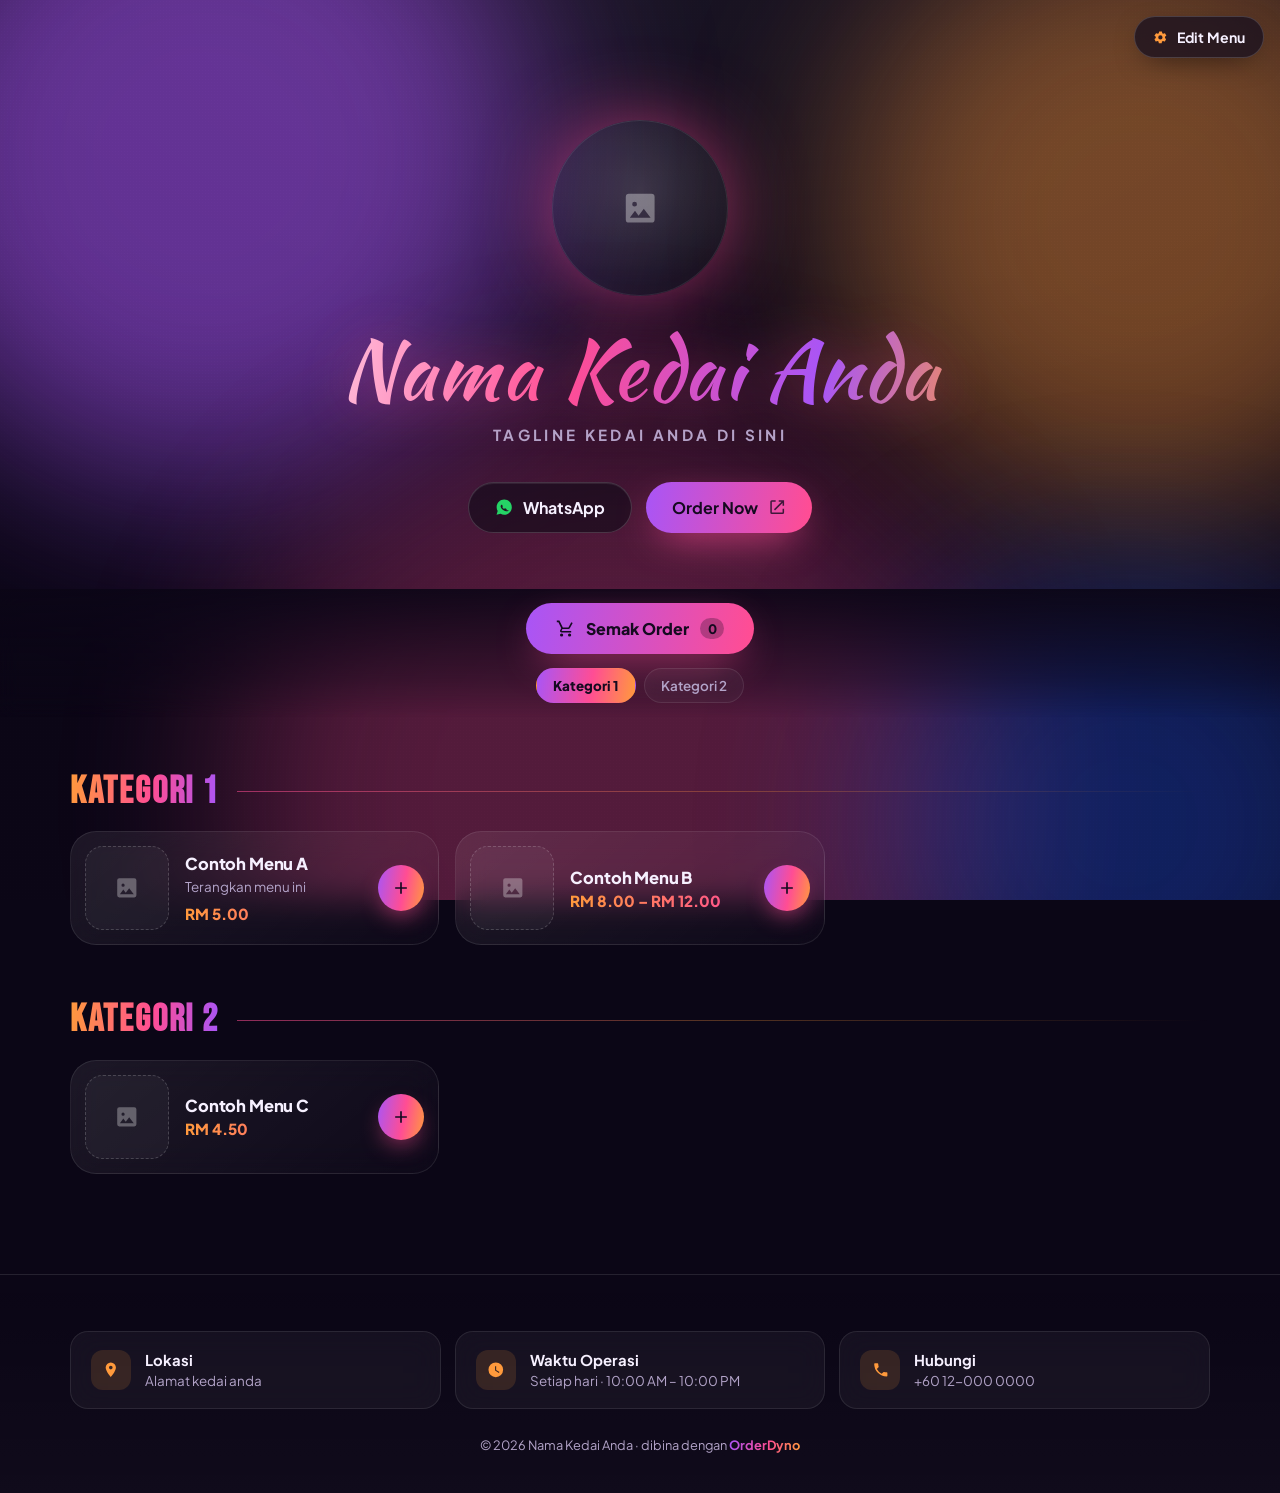
==== index.html @ fece1fc2 "Halaman jualan pada domain akar, dengan butang Cuba Demo Bila satu pemasangan menjual laman kepada r" ====
<!DOCTYPE html>
<html lang="ms">
<head>
<meta charset="utf-8">
<meta name="viewport" content="width=device-width, initial-scale=1, viewport-fit=cover">
<title>Menu Online — OrderDyno</title>
<meta name="description" content="Template menu online dengan cart dan checkout terus ke WhatsApp. Isi menu anda sendiri tanpa coding.">
<meta name="theme-color" content="#0b0616">
<meta property="og:title" content="Menu Online">
<meta property="og:description" content="Pilih menu, masuk cart, hantar order terus ke WhatsApp.">
<meta property="og:type" content="website">
<link rel="icon" href="data:image/svg+xml,<svg xmlns='http://www.w3.org/2000/svg' viewBox='0 0 100 100'><text y='.9em' font-size='90'>🛒</text></svg>">
<link rel="preconnect" href="https://fonts.googleapis.com">
<link rel="preconnect" href="https://fonts.gstatic.com" crossorigin>
<link href="https://fonts.googleapis.com/css2?family=Bebas+Neue&family=Kaushan+Script&family=Plus+Jakarta+Sans:wght@400;500;600;700;800&display=swap" rel="stylesheet">
<link rel="stylesheet" href="assets/css/style.css">

<script>
/* ==========================================================================
   HALAMAN JUALAN PADA DOMAIN UTAMA (pilihan)
   --------------------------------------------------------------------------
   Untuk pemasangan yang menjual laman kepada ramai pelanggan: domain akar
   memaparkan halaman jualan (jual.html), manakala setiap subdomain kekal
   sebagai kedai biasa.

       orderdyno.my            -> jual.html      (halaman jualan)
       demo.orderdyno.my       -> kedai demo
       kedaiali.orderdyno.my   -> kedai pelanggan

   Untuk mematikannya, tukar `aktif` kepada false. Untuk pemasangan satu
   kedai, biarkan false — halaman jualan tidak akan mengganggu apa-apa.

   Diletakkan dalam <head> dengan sengaja: ia berjalan sebelum apa-apa
   dipaparkan, jadi tiada kelipan storefront sebelum halaman jualan muncul.
   ========================================================================== */
(function () {
  var JUALAN = {
    aktif:  true,
    domain: 'orderdyno.my',   // domain akar anda, tanpa 'www'
    fail:   'jual.html',
  };

  if (!JUALAN.aktif || !JUALAN.domain) return;

  var host = location.hostname.toLowerCase().replace(/^www\./, '');
  if (host !== JUALAN.domain) return;          // subdomain -> kedai biasa

  // #edit atau ?kedai= membenarkan pemilik membuka storefront domain utama
  if (location.hash.indexOf('edit') !== -1 || location.search.indexOf('kedai') !== -1) return;

  location.replace(JUALAN.fail);
})();
</script>
</head>
<body>

<!-- ===================== LATAR BELAKANG BERANIMASI ====================== -->
<div class="aurora" aria-hidden="true">
  <span class="aurora__blob aurora__blob--1"></span>
  <span class="aurora__blob aurora__blob--2"></span>
  <span class="aurora__blob aurora__blob--3"></span>
  <span class="aurora__blob aurora__blob--4"></span>
  <span class="aurora__bintik"></span>
</div>

<!-- ============================ BUTANG EDIT ============================= -->
<button class="btn-edit" id="btnEdit" type="button" title="Isi menu & tetapan kedai anda">
  <svg viewBox="0 0 24 24" aria-hidden="true"><path d="M12 15.5A3.5 3.5 0 1 1 15.5 12 3.5 3.5 0 0 1 12 15.5m7.43-2.53a7.9 7.9 0 0 0 0-1.94l2.03-1.58a.5.5 0 0 0 .12-.64l-1.92-3.32a.5.5 0 0 0-.6-.22l-2.39.96a7.6 7.6 0 0 0-1.68-.97l-.36-2.54a.5.5 0 0 0-.5-.42h-3.84a.5.5 0 0 0-.49.42l-.36 2.54c-.6.25-1.16.58-1.68.97l-2.39-.96a.5.5 0 0 0-.6.22L2.42 8.81a.5.5 0 0 0 .11.64l2.03 1.58a7.9 7.9 0 0 0 0 1.94l-2.03 1.58a.5.5 0 0 0-.11.64l1.92 3.32c.12.22.38.3.6.22l2.39-.96c.52.39 1.08.72 1.68.97l.36 2.54c.04.24.25.42.5.42h3.84c.25 0 .46-.18.5-.42l.36-2.54c.6-.25 1.16-.58 1.68-.97l2.39.96c.22.08.48 0 .6-.22l1.92-3.32a.5.5 0 0 0-.12-.64z"/></svg>
  <span>Edit Menu</span>
</button>

<!-- ================================ HERO ================================ -->
<header class="hero">
  <div class="hero__isi">
    <div class="hero__logo kosong" id="logo">
      <svg viewBox="0 0 24 24" aria-hidden="true"><path d="M21 19V5a2 2 0 0 0-2-2H5a2 2 0 0 0-2 2v14a2 2 0 0 0 2 2h14a2 2 0 0 0 2-2M8.5 11a1.5 1.5 0 1 1 1.5-1.5A1.5 1.5 0 0 1 8.5 11m10 7h-13l3.25-4.33 2.25 3 3.25-4.34z"/></svg>
    </div>

    <h1 class="hero__nama" id="namaKedai">Nama Kedai Anda</h1>
    <p class="hero__tagline" id="tagline">Tagline kedai anda di sini</p>

    <div class="hero__butang">
      <a class="btn btn--wa" id="btnWa" href="#" target="_blank" rel="noopener">
        <svg viewBox="0 0 24 24" aria-hidden="true"><path d="M12.04 2C6.58 2 2.13 6.45 2.13 11.91a9.8 9.8 0 0 0 1.36 4.98L2 22l5.25-1.38a9.9 9.9 0 0 0 4.79 1.22h.01c5.46 0 9.91-4.45 9.91-9.91S17.5 2 12.04 2m5.8 14.02c-.24.68-1.42 1.31-1.96 1.36-.54.05-1.05.24-3.53-.73s-4.05-3.5-4.18-3.66c-.12-.17-.83-1.11-.83-2.12 0-1 .53-1.5.72-1.7.19-.22.41-.27.55-.27h.4c.12 0 .3-.05.46.36l.63 1.53c.05.1.09.22.02.36l-.27.4-.19.22c-.09.09-.18.19-.08.36.1.17.44.73.95 1.18.65.58 1.19.76 1.36.85.17.08.27.07.37-.05l.53-.61c.14-.17.25-.13.42-.07l1.2.57c.4.2.66.29.76.46.09.17.09.97-.15 1.65z"/></svg>
        <span>WhatsApp</span>
      </a>
      <a class="btn btn--utama" id="btnOrderNow" href="#menu">
        <span id="labelOrderNow">Order Now</span>
        <svg class="btn__luar" viewBox="0 0 24 24" aria-hidden="true"><path d="M14 3v2h3.59l-9.83 9.83 1.41 1.41L19 6.41V10h2V3zM19 19H5V5h5V3H5a2 2 0 0 0-2 2v14a2 2 0 0 0 2 2h14a2 2 0 0 0 2-2v-5h-2z"/></svg>
      </a>
    </div>
  </div>
</header>

<!-- =========================== BAR SEMAK ORDER ========================== -->
<div class="bar" id="bar">
  <button class="btn-semak" id="btnSemak" type="button">
    <svg viewBox="0 0 24 24" aria-hidden="true"><path d="M7 18a2 2 0 1 0 2 2 2 2 0 0 0-2-2m10 0a2 2 0 1 0 2 2 2 2 0 0 0-2-2M7.16 14.26l.03-.12.9-1.64h7.45a2 2 0 0 0 1.75-1.03l3.58-6.49-1.75-.96-3.58 6.48H8.53L4.27 2H1v2h2l3.6 7.59-1.35 2.44A1.99 1.99 0 0 0 7 17h12v-2H7.42a.25.25 0 0 1-.26-.25z"/></svg>
    <span>Semak Order</span>
    <span class="kira" id="kiraCart">0</span>
  </button>
  <nav class="chips" id="chips" aria-label="Kategori menu"></nav>
</div>

<!-- ================================ MENU ================================ -->
<main class="bekas" id="menu"></main>

<!-- =============================== FOOTER =============================== -->
<footer class="footer">
  <div class="bekas">
    <div class="info">
      <a class="info__kad" id="kadLokasi" href="#" target="_blank" rel="noopener">
        <span class="info__ikon"><svg viewBox="0 0 24 24" aria-hidden="true"><path d="M12 2a7 7 0 0 0-7 7c0 5.25 7 13 7 13s7-7.75 7-13a7 7 0 0 0-7-7m0 9.5A2.5 2.5 0 1 1 14.5 9 2.5 2.5 0 0 1 12 11.5"/></svg></span>
        <span class="info__teks"><b>Lokasi</b><span id="alamat">Alamat kedai anda</span></span>
      </a>
      <div class="info__kad">
        <span class="info__ikon"><svg viewBox="0 0 24 24" aria-hidden="true"><path d="M12 2a10 10 0 1 0 10 10A10 10 0 0 0 12 2m4.24 14.24L11 13V7h1.5v5.25l4.5 2.67z"/></svg></span>
        <span class="info__teks"><b>Waktu Operasi</b><span id="waktu">Setiap hari · 10:00 AM – 10:00 PM</span></span>
      </div>
      <a class="info__kad" id="kadTelefon" href="#">
        <span class="info__ikon"><svg viewBox="0 0 24 24" aria-hidden="true"><path d="M6.62 10.79a15.1 15.1 0 0 0 6.59 6.59l2.2-2.2a1 1 0 0 1 1.02-.24 11.4 11.4 0 0 0 3.57.57 1 1 0 0 1 1 1V20a1 1 0 0 1-1 1A17 17 0 0 1 3 4a1 1 0 0 1 1-1h3.5a1 1 0 0 1 1 1 11.4 11.4 0 0 0 .57 3.57 1 1 0 0 1-.25 1.02z"/></svg></span>
        <span class="info__teks"><b>Hubungi</b><span id="telefon">+60 12-000 0000</span></span>
      </a>
    </div>
    <p class="footer__hak">© <span id="tahun">2026</span> <span id="footerNama">Nama Kedai Anda</span> · dibina dengan <b>OrderDyno</b></p>
  </div>
</footer>

<!-- =============================== LAPISAN ============================== -->
<div class="tirai" id="tirai"></div>

<!-- Sheet: pilih item -->
<section class="sheet" id="sheetItem" role="dialog" aria-modal="true" aria-labelledby="tajukItem" hidden>
  <div class="sheet__pemegang"></div>
  <div class="sheet__kepala">
    <h3 id="tajukItem">Item</h3>
    <button class="bulat-tutup" type="button" data-tutup aria-label="Tutup">✕</button>
  </div>
  <div class="sheet__badan" id="badanItem"></div>
  <div class="sheet__kaki">
    <button class="btn-blok" id="btnTambah" type="button">Tambah ke Order</button>
  </div>
</section>

<!-- Sheet: cart -->
<section class="sheet" id="sheetCart" role="dialog" aria-modal="true" aria-labelledby="tajukCart" hidden>
  <div class="sheet__pemegang"></div>
  <div class="sheet__kepala">
    <h3 id="tajukCart">Order Anda</h3>
    <button class="bulat-tutup" type="button" data-tutup aria-label="Tutup">✕</button>
  </div>
  <div class="sheet__badan" id="badanCart"></div>
  <div class="sheet__kaki" id="kakiCart"></div>
</section>

<!-- Sheet: keputusan pembayaran -->
<section class="sheet" id="sheetHasil" role="dialog" aria-modal="true" aria-labelledby="tajukHasil" hidden>
  <div class="sheet__pemegang"></div>
  <div class="sheet__kepala">
    <h3 id="tajukHasil">Keputusan Pembayaran</h3>
    <button class="bulat-tutup" type="button" data-tutup aria-label="Tutup">✕</button>
  </div>
  <div class="sheet__badan" id="badanHasil"></div>
  <div class="sheet__kaki" id="kakiHasil"></div>
</section>

<!-- Panel editor (dibina oleh editor.js) -->
<div id="editorTempat"></div>

<div class="toast-bekas" id="toast" aria-live="polite"></div>

<script src="assets/js/config.js"></script>
<script src="assets/js/contoh-menu.js"></script>
<script src="assets/js/store.js"></script>
<script src="assets/js/bayar.js"></script>
<script src="assets/js/app.js"></script>
<script src="assets/js/editor.js"></script>
</body>
</html>
---- assets/css/style.css ----
/* ==========================================================================
   OrderDyno — Tema "Aurora Neon"
   --------------------------------------------------------------------------
   Susunan:
     1. Pembolehubah & asas
     2. Latar beranimasi
     3. Butang & elemen kongsi
     4. Hero
     5. Bar semak order + chips kategori
     6. Menu (kategori & kad item)
     7. Footer
     8. Sheet (bottom sheet) & tirai
     9. Cart
    10. Panel Editor
    11. Toast
    12. Responsif & aksesibiliti
   ========================================================================== */

/* ============================ 1. ASAS ================================== */

:root {
  --c1: #a855f7;
  --c2: #ff4d94;
  --c3: #ff9a3c;
  --latar: #0b0616;

  --teks: #f6f0ff;
  --lemah: #b3a4c9;
  --kad: rgba(255, 255, 255, .045);
  --kad-kuat: rgba(255, 255, 255, .075);
  --garis: rgba(255, 255, 255, .09);
  --garis-kuat: rgba(255, 255, 255, .16);

  --r-s: 12px;
  --r-m: 18px;
  --r-l: 26px;
  --r-xl: 34px;

  --lebar: 1180px;
  --tinggi-bar: 74px;

  --font: 'Plus Jakarta Sans', ui-sans-serif, system-ui, -apple-system, 'Segoe UI', Roboto, sans-serif;
  --font-skrip: 'Kaushan Script', 'Segoe Script', 'Brush Script MT', 'Apple Chancery', cursive;
  --font-tajuk: 'Bebas Neue', 'Haettenschweiler', 'Arial Narrow', Impact, sans-serif;

  --grad: linear-gradient(100deg, var(--c1), var(--c2) 55%, var(--c3));
}

* { box-sizing: border-box; }

html { scroll-behavior: smooth; }

body {
  margin: 0;
  min-height: 100vh;
  font-family: var(--font);
  color: var(--teks);
  background: var(--latar);
  -webkit-font-smoothing: antialiased;
  overflow-x: hidden;
}

body.beku { overflow: hidden; }

img { max-width: 100%; display: block; }
svg { width: 1em; height: 1em; fill: currentColor; flex: none; }
a { color: inherit; text-decoration: none; }

button, input, select, textarea { font: inherit; color: inherit; }
button { cursor: pointer; border: 0; background: none; }

.bekas {
  width: 100%;
  max-width: var(--lebar);
  margin-inline: auto;
  padding-inline: 20px;
}

/* ======================= 2. LATAR BERANIMASI ============================ */

.aurora {
  position: fixed;
  inset: 0;
  z-index: -2;
  overflow: hidden;
  background:
    radial-gradient(120% 80% at 50% 0%, rgba(255, 255, 255, .06), transparent 60%),
    var(--latar);
}

.aurora__blob {
  position: absolute;
  border-radius: 50%;
  filter: blur(90px);
  opacity: .55;
  will-change: transform;
}

.aurora__blob--1 {
  width: 52vw; height: 52vw; min-width: 320px; min-height: 320px;
  top: -14vw; left: -10vw;
  background: var(--c1);
  animation: hanyut1 26s ease-in-out infinite;
}
.aurora__blob--2 {
  width: 46vw; height: 46vw; min-width: 300px; min-height: 300px;
  top: -6vw; right: -12vw;
  background: var(--c3);
  opacity: .42;
  animation: hanyut2 32s ease-in-out infinite;
}
.aurora__blob--3 {
  width: 60vw; height: 60vw; min-width: 340px; min-height: 340px;
  bottom: -22vw; left: 18vw;
  background: var(--c2);
  opacity: .3;
  animation: hanyut3 38s ease-in-out infinite;
}
.aurora__blob--4 {
  width: 40vw; height: 40vw; min-width: 260px; min-height: 260px;
  bottom: -14vw; right: -8vw;
  background: #1d4ed8;
  opacity: .38;
  animation: hanyut2 30s ease-in-out infinite reverse;
}

/* Bintik halus supaya gradien nampak premium, tak "flat" */
.aurora__bintik {
  position: absolute;
  inset: 0;
  opacity: .3;
  background-image: radial-gradient(rgba(255, 255, 255, .10) .5px, transparent .5px);
  background-size: 3px 3px;
  mix-blend-mode: overlay;
}

@keyframes hanyut1 {
  0%, 100% { transform: translate3d(0, 0, 0) scale(1); }
  50%      { transform: translate3d(6vw, 8vh, 0) scale(1.12); }
}
@keyframes hanyut2 {
  0%, 100% { transform: translate3d(0, 0, 0) scale(1.05); }
  50%      { transform: translate3d(-7vw, 6vh, 0) scale(.92); }
}
@keyframes hanyut3 {
  0%, 100% { transform: translate3d(0, 0, 0) scale(1); }
  33%      { transform: translate3d(8vw, -6vh, 0) scale(1.1); }
  66%      { transform: translate3d(-6vw, 4vh, 0) scale(.95); }
}

/* ==================== 3. BUTANG & ELEMEN KONGSI ========================= */

.btn {
  display: inline-flex;
  align-items: center;
  gap: 10px;
  padding: 15px 26px;
  border-radius: 999px;
  font-weight: 700;
  font-size: 1rem;
  line-height: 1;
  transition: transform .25s cubic-bezier(.2, .9, .3, 1.2), box-shadow .25s, filter .25s, border-color .25s;
}
.btn svg { font-size: 1.15em; }
.btn:hover { transform: translateY(-3px); }
.btn:active { transform: translateY(-1px) scale(.98); }

.btn--wa {
  background: rgba(10, 10, 20, .55);
  border: 1px solid var(--garis-kuat);
  backdrop-filter: blur(14px);
  box-shadow: inset 0 1px 0 rgba(255, 255, 255, .08);
}
.btn--wa:hover {
  border-color: rgba(37, 211, 102, .55);
  box-shadow: 0 12px 34px -14px rgba(37, 211, 102, .8), inset 0 1px 0 rgba(255, 255, 255, .12);
}
.btn--wa svg { color: #25d366; }

.btn--utama {
  position: relative;
  color: #150a20;
  background: var(--grad);
  background-size: 180% 100%;
  animation: geserGrad 8s ease infinite;
  box-shadow: 0 14px 40px -14px var(--c2);
}
.btn--utama:hover { box-shadow: 0 20px 48px -14px var(--c2); filter: brightness(1.06); }
.btn__luar { font-size: .95em; opacity: .8; }

@keyframes geserGrad {
  0%, 100% { background-position: 0% 50%; }
  50%      { background-position: 100% 50%; }
}

.btn-blok {
  display: flex;
  align-items: center;
  justify-content: center;
  gap: 10px;
  width: 100%;
  padding: 17px 20px;
  border-radius: 999px;
  font-weight: 800;
  font-size: 1.02rem;
  color: #150a20;
  background: var(--grad);
  box-shadow: 0 16px 40px -16px var(--c2);
  transition: filter .2s, transform .2s;
}
.btn-blok:hover { filter: brightness(1.07); }
.btn-blok:active { transform: scale(.985); }
.btn-blok[disabled] { filter: grayscale(.7) brightness(.7); cursor: not-allowed; }

.btn-hantar {
  background: linear-gradient(100deg, #1fa855, #25d366 60%, #7ef0a5);
  color: #04220f;
  box-shadow: 0 16px 40px -16px rgba(37, 211, 102, .9);
}

/* Butang Edit Menu (penjuru atas) */
.btn-edit {
  position: fixed;
  top: 16px;
  right: 16px;
  z-index: 60;
  display: inline-flex;
  align-items: center;
  gap: 9px;
  padding: 11px 18px;
  border-radius: 999px;
  font-size: .88rem;
  font-weight: 700;
  color: var(--teks);
  background: rgba(18, 12, 30, .7);
  border: 1px solid var(--garis-kuat);
  backdrop-filter: blur(16px);
  box-shadow: 0 8px 30px -12px rgba(0, 0, 0, .8);
  transition: transform .25s, border-color .25s, box-shadow .25s;
}
.btn-edit:hover {
  transform: translateY(-2px);
  border-color: var(--c2);
  box-shadow: 0 12px 34px -12px var(--c2);
}
.btn-edit svg { font-size: 1.05em; color: var(--c3); }
.btn-edit[hidden] { display: none; }

.bulat-tutup {
  width: 38px; height: 38px;
  display: grid; place-items: center;
  border-radius: 50%;
  font-size: .95rem;
  color: var(--lemah);
  background: var(--kad-kuat);
  border: 1px solid var(--garis);
  transition: color .2s, background .2s, transform .2s;
}
.bulat-tutup:hover { color: #fff; background: rgba(255, 255, 255, .14); transform: rotate(90deg); }

/* ============================== 4. HERO ================================= */

.hero {
  position: relative;
  padding: clamp(72px, 12vw, 120px) 0 clamp(36px, 6vw, 56px);
  text-align: center;
}

.hero__isi {
  max-width: 760px;
  margin-inline: auto;
  padding-inline: 20px;
  animation: naikMasuk .9s cubic-bezier(.2, .8, .2, 1) both;
}

.hero__logo {
  width: clamp(120px, 24vw, 176px);
  aspect-ratio: 1;
  margin: 0 auto clamp(18px, 4vw, 30px);
  border-radius: 50%;
  display: grid;
  place-items: center;
  overflow: hidden;
  font-size: clamp(3rem, 9vw, 4.6rem);
  background:
    radial-gradient(circle at 50% 40%, rgba(255, 255, 255, .12), transparent 70%),
    rgba(255, 255, 255, .04);
  box-shadow: 0 0 90px -18px var(--c2), inset 0 0 0 1px var(--garis);
  animation: berdenyut 6s ease-in-out infinite;
}
.hero__logo.kosong svg { font-size: 2.4rem; color: rgba(255, 255, 255, .35); }
.hero__logo img { width: 100%; height: 100%; object-fit: cover; }

@keyframes berdenyut {
  0%, 100% { box-shadow: 0 0 80px -22px var(--c2), inset 0 0 0 1px var(--garis); }
  50%      { box-shadow: 0 0 120px -18px var(--c1), inset 0 0 0 1px var(--garis-kuat); }
}

.hero__nama {
  margin: 0 0 12px;
  font-family: var(--font-skrip);
  font-weight: 400;
  font-size: clamp(2.6rem, 9vw, 5.2rem);
  line-height: 1.05;
  letter-spacing: .01em;
  background: linear-gradient(100deg, #ffd9ec, var(--c2) 40%, var(--c1) 75%, var(--c3));
  -webkit-background-clip: text;
  background-clip: text;
  color: transparent;
  filter: drop-shadow(0 4px 26px rgba(255, 77, 148, .45));
  overflow-wrap: break-word;
}

.hero__tagline {
  margin: 0 0 clamp(24px, 5vw, 38px);
  font-size: clamp(.78rem, 2.4vw, .95rem);
  font-weight: 700;
  letter-spacing: .22em;
  text-transform: uppercase;
  color: var(--lemah);
}

.hero__butang {
  display: flex;
  flex-wrap: wrap;
  gap: 14px;
  justify-content: center;
}

@keyframes naikMasuk {
  from { opacity: 0; transform: translateY(26px); }
  to   { opacity: 1; transform: none; }
}

/* ================= 5. BAR SEMAK ORDER + CHIPS =========================== */

.bar {
  position: sticky;
  top: 0;
  z-index: 40;
  padding: 14px 0 12px;
  text-align: center;
  background: linear-gradient(to bottom, rgba(11, 6, 22, .9), rgba(11, 6, 22, .35) 70%, transparent);
  backdrop-filter: blur(10px);
  -webkit-backdrop-filter: blur(10px);
}

.btn-semak {
  display: inline-flex;
  align-items: center;
  gap: 11px;
  padding: 15px 30px;
  border-radius: 999px;
  font-weight: 800;
  font-size: 1rem;
  color: #150a20;
  background: var(--grad);
  background-size: 180% 100%;
  animation: geserGrad 8s ease infinite;
  box-shadow: 0 14px 44px -16px var(--c2);
  transition: transform .25s cubic-bezier(.2, .9, .3, 1.2), box-shadow .25s;
}
.btn-semak:hover { transform: translateY(-3px); box-shadow: 0 20px 50px -16px var(--c2); }
.btn-semak svg { font-size: 1.2em; }
.btn-semak .kira {
  min-width: 24px;
  padding: 2px 7px;
  border-radius: 999px;
  font-size: .82rem;
  font-weight: 800;
  background: rgba(20, 8, 30, .28);
}
.btn-semak.loncat { animation: loncat .55s cubic-bezier(.2, .9, .3, 1.4); }

@keyframes loncat {
  0%   { transform: scale(1); }
  35%  { transform: scale(1.09); }
  60%  { transform: scale(.97); }
  100% { transform: scale(1); }
}

.chips {
  display: flex;
  gap: 8px;
  justify-content: center;
  flex-wrap: nowrap;
  overflow-x: auto;
  scrollbar-width: none;
  margin-top: 12px;
  padding: 2px 20px;
}
.chips::-webkit-scrollbar { display: none; }
.chips:empty { display: none; }

.chip {
  flex: none;
  padding: 8px 16px;
  border-radius: 999px;
  font-size: .84rem;
  font-weight: 600;
  color: var(--lemah);
  background: var(--kad);
  border: 1px solid var(--garis);
  backdrop-filter: blur(10px);
  transition: color .2s, border-color .2s, background .2s, transform .2s;
  white-space: nowrap;
}
.chip:hover { color: #fff; transform: translateY(-2px); }
.chip.aktif {
  color: #150a20;
  font-weight: 800;
  background: var(--grad);
  border-color: transparent;
}

/* ============================== 6. MENU ================================= */

main { padding-bottom: clamp(60px, 10vw, 100px); min-height: 30vh; }

.kategori { margin-top: clamp(34px, 6vw, 56px); scroll-margin-top: calc(var(--tinggi-bar) + 40px); }

.kategori__kepala {
  display: flex;
  align-items: center;
  gap: 18px;
  margin-bottom: 20px;
}
.kategori__nama {
  margin: 0;
  font-family: var(--font-tajuk);
  font-size: clamp(1.7rem, 5vw, 2.4rem);
  letter-spacing: .05em;
  line-height: 1;
  background: linear-gradient(95deg, var(--c3), var(--c2) 55%, var(--c1));
  -webkit-background-clip: text;
  background-clip: text;
  color: transparent;
}
.kategori__garis {
  flex: 1;
  height: 1px;
  background: linear-gradient(to right, rgba(255, 77, 148, .55), rgba(255, 154, 60, .3), transparent);
}

.grid {
  display: grid;
  gap: 16px;
  grid-template-columns: repeat(auto-fill, minmax(330px, 1fr));
}

/* --- Kad item --- */
.kad {
  position: relative;
  display: flex;
  align-items: center;
  gap: 16px;
  padding: 14px;
  border-radius: var(--r-l);
  background: linear-gradient(140deg, var(--kad-kuat), rgba(255, 255, 255, .015));
  border: 1px solid var(--garis);
  backdrop-filter: blur(16px);
  -webkit-backdrop-filter: blur(16px);
  overflow: hidden;
  opacity: 0;
  transform: translateY(20px);
  transition: transform .4s cubic-bezier(.2, .8, .2, 1), border-color .3s, box-shadow .3s, opacity .5s;
}
.kad.masuk { opacity: 1; transform: none; }
.kad::after {
  content: '';
  position: absolute;
  inset: 0;
  border-radius: inherit;
  padding: 1px;
  background: var(--grad);
  -webkit-mask: linear-gradient(#000 0 0) content-box, linear-gradient(#000 0 0);
  mask: linear-gradient(#000 0 0) content-box, linear-gradient(#000 0 0);
  -webkit-mask-composite: xor;
  mask-composite: exclude;
  opacity: 0;
  transition: opacity .3s;
  pointer-events: none;
}
.kad:hover { transform: translateY(-4px); box-shadow: 0 24px 60px -30px var(--c1); }
.kad:hover::after { opacity: .85; }
.kad.habis, .kad.habis.masuk { opacity: .5; }

.kad__gambar {
  width: 84px;
  height: 84px;
  flex: none;
  border-radius: var(--r-m);
  display: grid;
  place-items: center;
  overflow: hidden;
  font-size: 2.1rem;
  background: rgba(255, 255, 255, .04);
  border: 1px dashed rgba(255, 255, 255, .18);
}
.kad__gambar img { width: 100%; height: 100%; object-fit: cover; }
.kad__gambar.ada { border-style: solid; border-color: transparent; }
.kad__gambar svg { font-size: 1.6rem; color: rgba(255, 255, 255, .3); }

.kad__isi { flex: 1; min-width: 0; }
.kad__nama {
  margin: 0 0 3px;
  font-size: 1.03rem;
  font-weight: 800;
  letter-spacing: -.01em;
}
.kad__desc {
  margin: 0 0 7px;
  font-size: .84rem;
  line-height: 1.45;
  color: var(--lemah);
  display: -webkit-box;
  -webkit-line-clamp: 2;
  -webkit-box-orient: vertical;
  overflow: hidden;
}
.kad__harga {
  font-size: .95rem;
  font-weight: 800;
  background: linear-gradient(95deg, var(--c3), var(--c2));
  -webkit-background-clip: text;
  background-clip: text;
  color: transparent;
}

.kad__tambah {
  width: 46px; height: 46px;
  flex: none;
  display: grid; place-items: center;
  border-radius: 50%;
  color: #150a20;
  background: var(--grad);
  box-shadow: 0 10px 26px -10px var(--c2);
  transition: transform .25s cubic-bezier(.2, .9, .3, 1.4), box-shadow .25s;
}
.kad__tambah svg { font-size: 1.25em; }
.kad__tambah:hover { transform: scale(1.12) rotate(90deg); box-shadow: 0 14px 32px -10px var(--c2); }
.kad__tambah[disabled] { filter: grayscale(1) brightness(.6); cursor: not-allowed; }

.lencana {
  position: absolute;
  top: 10px; right: 10px;
  padding: 4px 10px;
  border-radius: 999px;
  font-size: .64rem;
  font-weight: 800;
  letter-spacing: .1em;
  text-transform: uppercase;
  color: #150a20;
  background: linear-gradient(95deg, var(--c3), #ffe08a);
}
.lencana--habis { background: rgba(255, 255, 255, .14); color: var(--lemah); }

/* Keadaan kosong */
.kosong-nota {
  margin-top: 50px;
  padding: 46px 26px;
  text-align: center;
  border-radius: var(--r-l);
  border: 1px dashed var(--garis-kuat);
  background: var(--kad);
}
.kosong-nota h3 { margin: 0 0 8px; font-size: 1.2rem; }
.kosong-nota p { margin: 0 auto 20px; max-width: 420px; color: var(--lemah); font-size: .92rem; line-height: 1.6; }

/* ============================= 7. FOOTER ================================ */

.footer {
  padding: clamp(36px, 6vw, 56px) 0 40px;
  border-top: 1px solid var(--garis);
  background: linear-gradient(to bottom, transparent, rgba(255, 255, 255, .025));
}

.info {
  display: grid;
  gap: 14px;
  grid-template-columns: repeat(auto-fit, minmax(240px, 1fr));
  margin-bottom: 28px;
}
.info__kad {
  display: flex;
  align-items: center;
  gap: 14px;
  padding: 18px 20px;
  border-radius: var(--r-m);
  background: var(--kad);
  border: 1px solid var(--garis);
  backdrop-filter: blur(14px);
  transition: transform .25s, border-color .25s;
}
a.info__kad:hover { transform: translateY(-3px); border-color: var(--garis-kuat); }
.info__ikon {
  width: 40px; height: 40px;
  flex: none;
  display: grid; place-items: center;
  border-radius: 12px;
  font-size: 1.1rem;
  color: var(--c3);
  background: rgba(255, 154, 60, .14);
}
.info__teks { display: flex; flex-direction: column; gap: 3px; min-width: 0; }
.info__teks b { font-size: .93rem; }
.info__teks span { font-size: .84rem; color: var(--lemah); overflow-wrap: anywhere; }

.footer__hak { margin: 0; text-align: center; font-size: .8rem; color: var(--lemah); }
.footer__hak b {
  background: var(--grad);
  -webkit-background-clip: text;
  background-clip: text;
  color: transparent;
}

/* ========================= 8. SHEET & TIRAI ============================= */

.tirai {
  position: fixed;
  inset: 0;
  z-index: 70;
  background: rgba(5, 2, 12, .72);
  backdrop-filter: blur(6px);
  opacity: 0;
  visibility: hidden;
  transition: opacity .3s, visibility .3s;
}
.tirai.buka { opacity: 1; visibility: visible; }

.sheet {
  position: fixed;
  z-index: 80;
  left: 0; right: 0; bottom: 0;
  max-height: 88vh;
  display: flex;
  flex-direction: column;
  border-radius: var(--r-xl) var(--r-xl) 0 0;
  background: linear-gradient(160deg, #1a0f28, #120a1c);
  border-top: 1px solid var(--garis-kuat);
  box-shadow: 0 -30px 90px -20px rgba(0, 0, 0, .9);
  transform: translateY(101%);
  transition: transform .42s cubic-bezier(.2, .9, .25, 1);
}
.sheet.buka { transform: none; }
.sheet[hidden] { display: none; }

.sheet__pemegang {
  width: 46px; height: 4px;
  margin: 12px auto 0;
  border-radius: 99px;
  background: var(--garis-kuat);
}
.sheet__kepala {
  display: flex;
  align-items: center;
  justify-content: space-between;
  gap: 14px;
  padding: 14px 22px 12px;
  border-bottom: 1px solid var(--garis);
}
.sheet__kepala h3 { margin: 0; font-size: 1.15rem; font-weight: 800; }
.sheet__badan { flex: 1; overflow-y: auto; padding: 20px 22px; overscroll-behavior: contain; }
.sheet__kaki {
  padding: 16px 22px calc(18px + env(safe-area-inset-bottom));
  border-top: 1px solid var(--garis);
  background: rgba(0, 0, 0, .2);
}
.sheet__kaki:empty { display: none; }

/* --- Isi sheet item --- */
.sh-gambar {
  width: 100%;
  height: 170px;
  margin-bottom: 18px;
  border-radius: var(--r-m);
  display: grid; place-items: center;
  overflow: hidden;
  font-size: 4rem;
  background: rgba(255, 255, 255, .04);
  border: 1px dashed rgba(255, 255, 255, .16);
}
.sh-gambar img { width: 100%; height: 100%; object-fit: cover; }
.sh-gambar svg { font-size: 2.4rem; color: rgba(255, 255, 255, .28); }

.sh-desc { margin: 0 0 20px; font-size: .9rem; line-height: 1.6; color: var(--lemah); }

.blok { margin-bottom: 22px; }
.blok__tajuk {
  display: flex; align-items: center; gap: 8px;
  margin: 0 0 10px;
  font-size: .72rem;
  font-weight: 800;
  letter-spacing: .14em;
  text-transform: uppercase;
  color: var(--lemah);
}
.blok__tajuk em {
  font-style: normal;
  padding: 2px 8px;
  border-radius: 99px;
  font-size: .66rem;
  letter-spacing: .06em;
  background: var(--kad-kuat);
}

.opsyen {
  display: flex;
  align-items: center;
  gap: 12px;
  padding: 13px 16px;
  margin-bottom: 8px;
  border-radius: var(--r-s);
  background: var(--kad);
  border: 1px solid var(--garis);
  cursor: pointer;
  transition: border-color .2s, background .2s;
}
.opsyen:hover { border-color: var(--garis-kuat); }
.opsyen input { accent-color: var(--c2); width: 18px; height: 18px; flex: none; }
.opsyen__nama { flex: 1; font-size: .92rem; font-weight: 600; }
.opsyen__harga { font-size: .88rem; font-weight: 700; color: var(--c3); }
.opsyen.pilih {
  border-color: rgba(255, 77, 148, .6);
  background: rgba(255, 77, 148, .1);
}

.medan {
  width: 100%;
  padding: 13px 16px;
  border-radius: var(--r-s);
  background: rgba(0, 0, 0, .28);
  border: 1px solid var(--garis);
  font-size: .92rem;
  transition: border-color .2s, box-shadow .2s;
}
.medan:focus {
  outline: none;
  border-color: rgba(255, 77, 148, .7);
  box-shadow: 0 0 0 3px rgba(255, 77, 148, .16);
}
.medan::placeholder { color: rgba(255, 255, 255, .3); }
textarea.medan { resize: vertical; min-height: 74px; }

.stepper {
  display: inline-flex;
  align-items: center;
  gap: 4px;
  padding: 5px;
  border-radius: 999px;
  background: var(--kad);
  border: 1px solid var(--garis);
}
.stepper button {
  width: 34px; height: 34px;
  display: grid; place-items: center;
  border-radius: 50%;
  font-size: 1.1rem;
  font-weight: 700;
  color: var(--teks);
  background: rgba(255, 255, 255, .07);
  transition: background .2s, transform .15s;
}
.stepper button:hover { background: rgba(255, 77, 148, .35); }
.stepper button:active { transform: scale(.9); }
.stepper span { min-width: 34px; text-align: center; font-weight: 800; font-size: .98rem; }

.baris-jumlah {
  display: flex;
  align-items: center;
  justify-content: space-between;
  gap: 14px;
  margin-bottom: 14px;
  font-size: .95rem;
}
.baris-jumlah b { font-size: 1.25rem; }

/* ============================== 9. CART ================================= */

.cart-baris {
  display: flex;
  gap: 14px;
  padding: 14px 0;
  border-bottom: 1px solid var(--garis);
}
.cart-baris:last-child { border-bottom: 0; }
.cart-baris__isi { flex: 1; min-width: 0; }
.cart-baris__nama { font-size: .96rem; font-weight: 700; margin-bottom: 3px; }
.cart-baris__nota { font-size: .8rem; color: var(--lemah); line-height: 1.5; }
.cart-baris__bawah { display: flex; align-items: center; justify-content: space-between; gap: 12px; margin-top: 10px; }
.cart-baris__harga { font-weight: 800; font-size: .95rem; color: var(--c3); }
.cart-buang {
  font-size: .78rem;
  color: var(--lemah);
  text-decoration: underline;
  text-underline-offset: 3px;
}
.cart-buang:hover { color: #ff6b8a; }

.jumlah-blok {
  margin: 18px 0 26px;
  padding-top: 16px;
  border-top: 1px dashed var(--garis-kuat);
}
.jumlah-baris {
  display: flex;
  justify-content: space-between;
  gap: 12px;
  font-size: .9rem;
  color: var(--lemah);
  margin-bottom: 8px;
}
.jumlah-baris.besar { font-size: 1.15rem; font-weight: 800; color: var(--teks); margin-top: 12px; }
.jumlah-baris.besar span:last-child {
  background: var(--grad);
  -webkit-background-clip: text;
  background-clip: text;
  color: transparent;
}

.pil-baris { display: flex; gap: 10px; margin-bottom: 16px; flex-wrap: wrap; }
.pil {
  flex: 1 1 140px;
  padding: 13px 16px;
  border-radius: var(--r-s);
  text-align: center;
  font-size: .9rem;
  font-weight: 700;
  color: var(--lemah);
  background: var(--kad);
  border: 1px solid var(--garis);
  transition: all .2s;
}
.pil.aktif {
  color: #150a20;
  background: var(--grad);
  border-color: transparent;
}

.amaran {
  padding: 12px 16px;
  border-radius: var(--r-s);
  font-size: .84rem;
  line-height: 1.5;
  color: #ffd0a8;
  background: rgba(255, 154, 60, .12);
  border: 1px solid rgba(255, 154, 60, .3);
  margin-bottom: 14px;
}

/* ==================== 9b. KEPUTUSAN PEMBAYARAN ========================== */

.btn-blok--kedua {
  margin-top: 10px;
  background: rgba(255, 255, 255, .07);
  color: var(--teks);
  border: 1px solid var(--garis-kuat);
  box-shadow: none;
}
.btn-blok--kedua:hover { background: rgba(255, 255, 255, .13); filter: none; }

.hasil { text-align: center; padding: 14px 0 6px; }

.hasil__ikon {
  width: 68px; height: 68px;
  margin: 0 auto 18px;
  display: grid; place-items: center;
  border-radius: 50%;
  font-size: 1.9rem;
  font-weight: 800;
}
.hasil__ikon--berjaya {
  color: #04220f;
  background: linear-gradient(140deg, #7ef0a5, #25d366);
  box-shadow: 0 0 60px -14px rgba(37, 211, 102, .9);
  animation: cop .5s cubic-bezier(.2, .9, .3, 1.5);
}
.hasil__ikon--gagal {
  color: #fff;
  background: linear-gradient(140deg, #ff8fa3, #d6335a);
  box-shadow: 0 0 60px -16px rgba(214, 51, 90, .9);
}

@keyframes cop {
  0%   { transform: scale(.4); opacity: 0; }
  60%  { transform: scale(1.14); opacity: 1; }
  100% { transform: scale(1); }
}

.hasil__pusing {
  width: 54px; height: 54px;
  margin: 6px auto 20px;
  border-radius: 50%;
  border: 3px solid var(--garis);
  border-top-color: var(--c2);
  animation: pusing 900ms linear infinite;
}
@keyframes pusing { to { transform: rotate(360deg); } }

.hasil__tajuk { margin: 0 0 8px; font-size: 1.3rem; font-weight: 800; }
.hasil__nota { margin: 0 auto; max-width: 380px; font-size: .9rem; line-height: 1.6; color: var(--lemah); }
.hasil__ruj {
  margin: 18px 0 0;
  text-align: center;
  font-size: .8rem;
  line-height: 1.7;
  color: var(--lemah);
}
.hasil__ruj b { color: var(--teks); font-family: ui-monospace, SFMono-Regular, Menlo, monospace; }

.hasil__resit {
  margin-top: 22px;
  padding: 16px 18px;
  border-radius: var(--r-m);
  background: rgba(0, 0, 0, .25);
  border: 1px solid var(--garis);
}
.hasil__baris {
  display: flex;
  justify-content: space-between;
  gap: 14px;
  font-size: .86rem;
  padding: 6px 0;
  color: var(--lemah);
}
.hasil__baris--jumlah {
  margin-top: 8px;
  padding-top: 12px;
  border-top: 1px dashed var(--garis-kuat);
  font-size: 1.02rem;
  font-weight: 800;
  color: var(--teks);
}

/* ========================= 10. PANEL EDITOR ============================= */

.ed {
  position: fixed;
  z-index: 90;
  inset: 0;
  display: flex;
  justify-content: flex-end;
  visibility: hidden;
  pointer-events: none;
}
.ed.buka { visibility: visible; pointer-events: auto; }

.ed__tirai {
  position: absolute;
  inset: 0;
  background: rgba(4, 2, 10, .7);
  backdrop-filter: blur(6px);
  opacity: 0;
  transition: opacity .3s;
}
.ed.buka .ed__tirai { opacity: 1; }

.ed__panel {
  position: relative;
  width: min(560px, 100%);
  height: 100%;
  display: flex;
  flex-direction: column;
  background: linear-gradient(170deg, #170e24, #0e0817);
  border-left: 1px solid var(--garis-kuat);
  box-shadow: -30px 0 90px -20px rgba(0, 0, 0, .9);
  transform: translateX(100%);
  transition: transform .42s cubic-bezier(.2, .9, .25, 1);
}
.ed.buka .ed__panel { transform: none; }

.ed__kepala {
  display: flex;
  align-items: center;
  justify-content: space-between;
  gap: 14px;
  padding: 18px 22px 14px;
  border-bottom: 1px solid var(--garis);
}
.ed__kepala h2 { margin: 0; font-size: 1.1rem; font-weight: 800; }
.ed__kepala p { margin: 3px 0 0; font-size: .78rem; color: var(--lemah); }

.ed__tab {
  display: flex;
  gap: 6px;
  padding: 12px 22px;
  overflow-x: auto;
  scrollbar-width: none;
  border-bottom: 1px solid var(--garis);
}
.ed__tab::-webkit-scrollbar { display: none; }
.ed__tab button {
  flex: none;
  padding: 9px 15px;
  border-radius: 999px;
  font-size: .84rem;
  font-weight: 700;
  color: var(--lemah);
  background: var(--kad);
  border: 1px solid var(--garis);
  transition: all .2s;
  white-space: nowrap;
}
.ed__tab button:hover { color: #fff; }
.ed__tab button.aktif { color: #150a20; background: var(--grad); border-color: transparent; }

.ed__badan { flex: 1; overflow-y: auto; padding: 20px 22px 30px; }

.ed__kaki {
  display: flex;
  align-items: center;
  gap: 12px;
  padding: 14px 22px calc(16px + env(safe-area-inset-bottom));
  border-top: 1px solid var(--garis);
  background: rgba(0, 0, 0, .25);
}
.ed__status { flex: 1; font-size: .78rem; color: var(--lemah); }
.ed__status.simpan { color: #7ef0a5; }

.f { margin-bottom: 16px; }
.f > label, .f__label {
  display: block;
  margin-bottom: 7px;
  font-size: .76rem;
  font-weight: 700;
  letter-spacing: .08em;
  text-transform: uppercase;
  color: var(--lemah);
}
.f__nota { margin: 6px 0 0; font-size: .76rem; line-height: 1.5; color: rgba(179, 164, 201, .8); }
.f-baris { display: flex; gap: 12px; flex-wrap: wrap; }
.f-baris > .f { flex: 1 1 150px; }

.suis {
  display: flex;
  align-items: center;
  gap: 12px;
  padding: 13px 16px;
  border-radius: var(--r-s);
  background: var(--kad);
  border: 1px solid var(--garis);
  cursor: pointer;
  margin-bottom: 12px;
}
.suis input { accent-color: var(--c2); width: 18px; height: 18px; }
.suis span { font-size: .9rem; font-weight: 600; }

.ed-blok {
  padding: 16px;
  margin-bottom: 14px;
  border-radius: var(--r-m);
  background: var(--kad);
  border: 1px solid var(--garis);
}
.ed-blok__kepala {
  display: flex;
  align-items: center;
  gap: 10px;
  margin-bottom: 12px;
}
.ed-blok__kepala h4 { margin: 0; flex: 1; font-size: .96rem; font-weight: 800; }

.mini {
  width: 32px; height: 32px;
  flex: none;
  display: grid; place-items: center;
  border-radius: 9px;
  font-size: .85rem;
  color: var(--lemah);
  background: rgba(255, 255, 255, .06);
  border: 1px solid var(--garis);
  transition: all .18s;
}
.mini:hover { color: #fff; background: rgba(255, 255, 255, .14); }
.mini--bahaya:hover { color: #fff; background: #d6335a; border-color: #d6335a; }
.mini[disabled] { opacity: .3; cursor: not-allowed; }

.btn-tambah-baris {
  display: flex;
  align-items: center;
  justify-content: center;
  gap: 8px;
  width: 100%;
  padding: 13px;
  border-radius: var(--r-s);
  font-size: .88rem;
  font-weight: 700;
  color: var(--teks);
  background: transparent;
  border: 1px dashed var(--garis-kuat);
  transition: all .2s;
}
.btn-tambah-baris:hover { border-color: var(--c2); background: rgba(255, 77, 148, .1); }

.btn-kecil {
  padding: 11px 18px;
  border-radius: 999px;
  font-size: .85rem;
  font-weight: 700;
  color: var(--teks);
  background: var(--kad-kuat);
  border: 1px solid var(--garis);
  transition: all .2s;
}
.btn-kecil:hover { background: rgba(255, 255, 255, .14); }
.btn-kecil--utama { color: #150a20; background: var(--grad); border-color: transparent; }
.btn-kecil--utama:hover { filter: brightness(1.08); }
.btn-kecil--bahaya { color: #ff9db3; border-color: rgba(255, 90, 120, .35); }
.btn-kecil--bahaya:hover { color: #fff; background: #d6335a; border-color: #d6335a; }

.ed-item {
  display: flex;
  align-items: center;
  gap: 12px;
  padding: 11px 13px;
  margin-bottom: 8px;
  border-radius: var(--r-s);
  background: rgba(255, 255, 255, .03);
  border: 1px solid var(--garis);
}
.ed-item__gambar {
  width: 42px; height: 42px;
  flex: none;
  display: grid; place-items: center;
  border-radius: 10px;
  overflow: hidden;
  font-size: 1.2rem;
  background: rgba(255, 255, 255, .05);
  border: 1px dashed rgba(255, 255, 255, .16);
}
.ed-item__gambar img { width: 100%; height: 100%; object-fit: cover; }
.ed-item__isi { flex: 1; min-width: 0; }
.ed-item__nama { font-size: .9rem; font-weight: 700; white-space: nowrap; overflow: hidden; text-overflow: ellipsis; }
.ed-item__harga { font-size: .78rem; color: var(--lemah); }

/* Lencana status dalam tab Bayaran */
.pil-status {
  flex: none;
  padding: 5px 12px;
  border-radius: 999px;
  font-size: .72rem;
  font-weight: 800;
  letter-spacing: .04em;
  border: 1px solid currentColor;
}
.pil-status--ok { color: #7ef0a5; }
.pil-status--tunggu { color: #ffc93c; }

.senarai-halangan {
  margin: 8px 0 0;
  padding-left: 20px;
  font-size: .82rem;
  line-height: 1.7;
  color: #ffd0a8;
}

.tema-grid { display: grid; grid-template-columns: repeat(auto-fill, minmax(96px, 1fr)); gap: 10px; margin-bottom: 20px; }
.tema-pil {
  padding: 12px 10px;
  border-radius: var(--r-s);
  text-align: center;
  font-size: .78rem;
  font-weight: 700;
  background: var(--kad);
  border: 1px solid var(--garis);
  transition: all .2s;
}
.tema-pil:hover { transform: translateY(-2px); }
.tema-pil.aktif { border-color: var(--c2); box-shadow: 0 0 0 2px rgba(255, 77, 148, .3); }
.tema-pil__contoh { height: 34px; margin-bottom: 8px; border-radius: 8px; }

input[type=color].medan { padding: 5px; height: 46px; cursor: pointer; }

.pautan-kotak {
  padding: 13px 15px;
  border-radius: var(--r-s);
  font-family: ui-monospace, SFMono-Regular, Menlo, monospace;
  font-size: .72rem;
  line-height: 1.6;
  color: var(--lemah);
  background: rgba(0, 0, 0, .35);
  border: 1px solid var(--garis);
  max-height: 120px;
  overflow: auto;
  overflow-wrap: anywhere;
  margin-bottom: 12px;
}

/* ============================== 11. TOAST =============================== */

.toast-bekas {
  position: fixed;
  z-index: 120;
  left: 50%;
  bottom: 24px;
  transform: translateX(-50%);
  display: flex;
  flex-direction: column;
  gap: 8px;
  align-items: center;
  pointer-events: none;
  width: max-content;
  max-width: calc(100vw - 32px);
}
.toast {
  padding: 13px 22px;
  border-radius: 999px;
  font-size: .88rem;
  font-weight: 700;
  color: #fff;
  background: rgba(24, 14, 38, .95);
  border: 1px solid var(--garis-kuat);
  backdrop-filter: blur(14px);
  box-shadow: 0 16px 44px -18px #000;
  animation: toastMasuk .35s cubic-bezier(.2, .9, .3, 1.3);
  text-align: center;
}
.toast.keluar { animation: toastKeluar .3s forwards; }
.toast.baik { border-color: rgba(37, 211, 102, .5); }
.toast.silap { border-color: rgba(255, 90, 120, .5); }

@keyframes toastMasuk {
  from { opacity: 0; transform: translateY(16px) scale(.94); }
  to   { opacity: 1; transform: none; }
}
@keyframes toastKeluar {
  to { opacity: 0; transform: translateY(10px) scale(.96); }
}

/* ==================== 12. RESPONSIF & AKSESIBILITI ====================== */

@media (max-width: 720px) {
  .btn-edit span { display: none; }
  .btn-edit { padding: 12px; }
  .grid { grid-template-columns: 1fr; }
  .kad__gambar { width: 72px; height: 72px; }
  .hero__butang .btn { flex: 1 1 auto; justify-content: center; }
  .sheet { max-height: 92vh; }
  .ed__panel { border-left: 0; }
}

@media (min-width: 900px) {
  .sheet {
    left: 50%;
    right: auto;
    bottom: auto;
    top: 50%;
    width: min(520px, 92vw);
    max-height: 84vh;
    border-radius: var(--r-xl);
    border: 1px solid var(--garis-kuat);
    transform: translate(-50%, -46%) scale(.96);
    opacity: 0;
    transition: transform .38s cubic-bezier(.2, .9, .25, 1), opacity .3s;
  }
  .sheet.buka { transform: translate(-50%, -50%) scale(1); opacity: 1; }
  .sheet__pemegang { display: none; }
  .sheet__kepala { padding-top: 20px; }
}

:where(a, button, input, select, textarea):focus-visible {
  outline: 2px solid var(--c3);
  outline-offset: 3px;
  border-radius: 6px;
}

@media (prefers-reduced-motion: reduce) {
  *, *::before, *::after {
    animation-duration: .001ms !important;
    animation-iteration-count: 1 !important;
    transition-duration: .001ms !important;
  }
  html { scroll-behavior: auto; }
  .kad { opacity: 1; transform: none; }
}

@media print {
  .btn-edit, .bar, .tirai, .sheet, .ed, .toast-bekas, .aurora { display: none !important; }
  body { background: #fff; color: #000; }
}
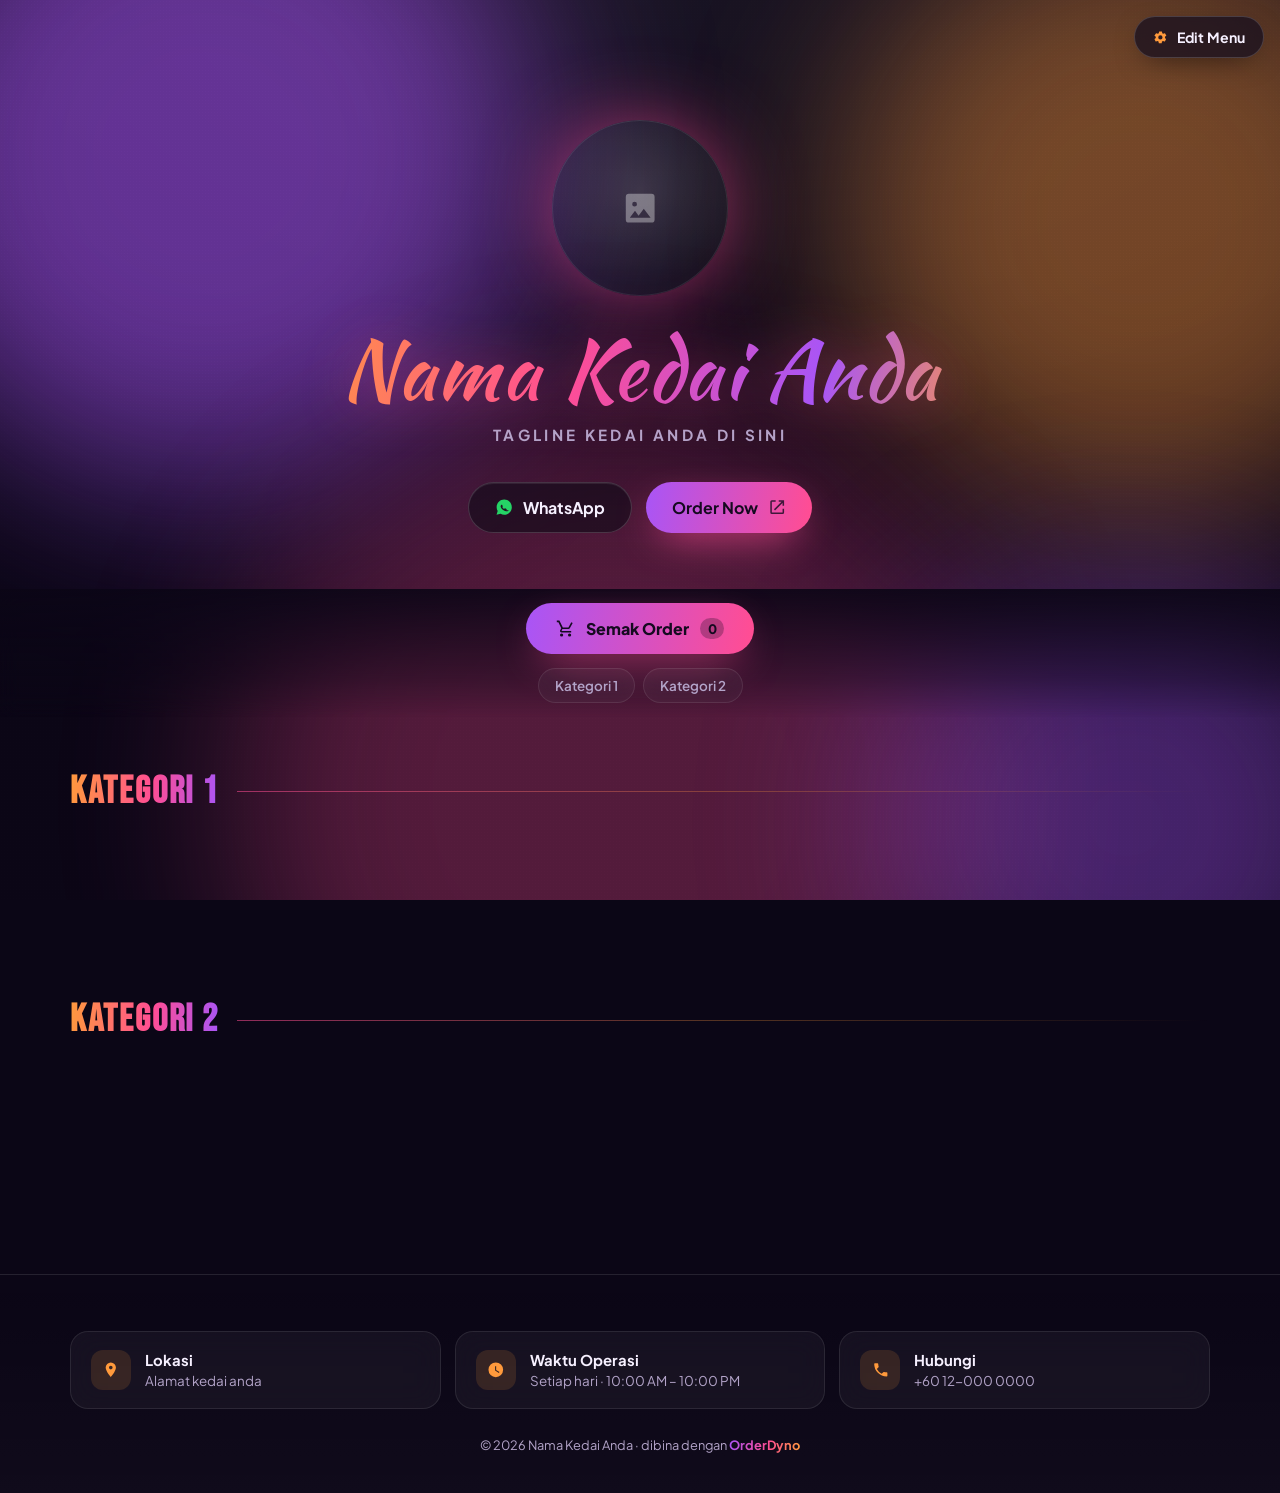
==== commit 719e0cfd: "Laman kedai boleh dipasang ke skrin utama telefon (PWA) Pelanggan menekan "Pasang di telefon", ikon " ====
--- a/index.html
+++ b/index.html
@@ -10,6 +10,15 @@
 <meta property="og:description" content="Pilih menu, masuk cart, hantar order terus ke WhatsApp.">
 <meta property="og:type" content="website">
 <link rel="icon" href="data:image/svg+xml,<svg xmlns='http://www.w3.org/2000/svg' viewBox='0 0 100 100'><text y='.9em' font-size='90'>🛒</text></svg>">
+
+<!-- Laman boleh dipasang ke skrin utama telefon. Manifest dijana per-kedai
+     supaya nama dan ikon yang muncul ialah milik kedai itu, bukan OrderDyno.
+     iOS tidak membaca manifest untuk ikon, jadi app.js turut menetapkan
+     <link rel="apple-touch-icon"> daripada logo kedai. -->
+<link rel="manifest" href="api/manifest.php">
+<meta name="mobile-web-app-capable" content="yes">
+<meta name="apple-mobile-web-app-capable" content="yes">
+<meta name="apple-mobile-web-app-status-bar-style" content="black-translucent">
 <link rel="preconnect" href="https://fonts.googleapis.com">
 <link rel="preconnect" href="https://fonts.gstatic.com" crossorigin>
 <link href="https://fonts.googleapis.com/css2?family=Bebas+Neue&family=Kaushan+Script&family=Plus+Jakarta+Sans:wght@400;500;600;700;800&display=swap" rel="stylesheet">
@@ -171,9 +180,26 @@
 
 <script src="assets/js/config.js"></script>
 <script src="assets/js/contoh-menu.js"></script>
+<script src="assets/js/ikon.js"></script>
 <script src="assets/js/store.js"></script>
 <script src="assets/js/bayar.js"></script>
 <script src="assets/js/app.js"></script>
 <script src="assets/js/editor.js"></script>
+
+<script>
+/* Service worker: laman boleh dibuka walaupun talian putus, dan itu syarat
+   Android sebelum ia menawarkan "Pasang aplikasi".
+
+   Didaftarkan selepas 'load' supaya ia tidak berebut jalur dengan menu —
+   pelanggan yang baru sampai patut nampak makanan dahulu.
+
+   Ia hanya berfungsi atas HTTPS (atau localhost). Pada http:// biasa
+   pendaftaran gagal secara senyap, dan laman terus berjalan seperti biasa. */
+if ('serviceWorker' in navigator) {
+  window.addEventListener('load', function () {
+    navigator.serviceWorker.register('sw.js').catch(function () { /* senyap */ });
+  });
+}
+</script>
 </body>
 </html>
--- a/assets/css/style.css
+++ b/assets/css/style.css
@@ -24,6 +24,14 @@
   --c3: #ff9a3c;
   --latar: #0b0616;
 
+  /* Pasangan RGB bagi warna di atas — rgba() tidak boleh menerima hex melalui
+     var(), jadi apa-apa lapisan lut sinar mesti menggunakan yang ini. app.js
+     menulis semula kesemuanya setiap kali tema kedai berubah. */
+  --c1-rgb: 168, 85, 247;
+  --c2-rgb: 255, 77, 148;
+  --c3-rgb: 255, 154, 60;
+  --latar-rgb: 11, 6, 22;
+
   --teks: #f6f0ff;
   --lemah: #b3a4c9;
   --kad: rgba(255, 255, 255, .045);
@@ -119,7 +127,7 @@
 .aurora__blob--4 {
   width: 40vw; height: 40vw; min-width: 260px; min-height: 260px;
   bottom: -14vw; right: -8vw;
-  background: #1d4ed8;
+  background: var(--c1);
   opacity: .38;
   animation: hanyut2 30s ease-in-out infinite reverse;
 }
@@ -303,11 +311,11 @@
   font-size: clamp(2.6rem, 9vw, 5.2rem);
   line-height: 1.05;
   letter-spacing: .01em;
-  background: linear-gradient(100deg, #ffd9ec, var(--c2) 40%, var(--c1) 75%, var(--c3));
+  background: linear-gradient(100deg, var(--c3), var(--c2) 40%, var(--c1) 75%, var(--c3));
   -webkit-background-clip: text;
   background-clip: text;
   color: transparent;
-  filter: drop-shadow(0 4px 26px rgba(255, 77, 148, .45));
+  filter: drop-shadow(0 4px 26px rgba(var(--c2-rgb), .45));
   overflow-wrap: break-word;
 }
 
@@ -340,7 +348,7 @@
   z-index: 40;
   padding: 14px 0 12px;
   text-align: center;
-  background: linear-gradient(to bottom, rgba(11, 6, 22, .9), rgba(11, 6, 22, .35) 70%, transparent);
+  background: linear-gradient(to bottom, rgba(var(--latar-rgb), .9), rgba(var(--latar-rgb), .35) 70%, transparent);
   backdrop-filter: blur(10px);
   -webkit-backdrop-filter: blur(10px);
 }
@@ -439,7 +447,7 @@
 .kategori__garis {
   flex: 1;
   height: 1px;
-  background: linear-gradient(to right, rgba(255, 77, 148, .55), rgba(255, 154, 60, .3), transparent);
+  background: linear-gradient(to right, rgba(var(--c2-rgb), .55), rgba(var(--c3-rgb), .3), transparent);
 }
 
 .grid {
@@ -636,7 +644,7 @@
   display: flex;
   flex-direction: column;
   border-radius: var(--r-xl) var(--r-xl) 0 0;
-  background: linear-gradient(160deg, #1a0f28, #120a1c);
+  background: linear-gradient(160deg, rgba(var(--c1-rgb), .09), rgba(var(--c1-rgb), .02)), var(--latar);
   border-top: 1px solid var(--garis-kuat);
   box-shadow: 0 -30px 90px -20px rgba(0, 0, 0, .9);
   transform: translateY(101%);
@@ -961,7 +969,7 @@
   height: 100%;
   display: flex;
   flex-direction: column;
-  background: linear-gradient(170deg, #170e24, #0e0817);
+  background: linear-gradient(170deg, rgba(var(--c1-rgb), .08), rgba(var(--c1-rgb), .015)), var(--latar);
   border-left: 1px solid var(--garis-kuat);
   box-shadow: -30px 0 90px -20px rgba(0, 0, 0, .9);
   transform: translateX(100%);
@@ -1278,3 +1286,70 @@
   .btn-edit, .bar, .tirai, .sheet, .ed, .toast-bekas, .aurora { display: none !important; }
   body { background: #fff; color: #000; }
 }
+
+/* ==========================================================================
+   JALUR "KEDAI TUTUP"
+   --------------------------------------------------------------------------
+   Melekat di atas sekali supaya pelanggan nampak sebelum mula memilih menu,
+   bukan selepas mereka penuhkan cart.
+   ========================================================================== */
+.jalur-tutup {
+  position: sticky; top: 0; z-index: 60;
+  background: linear-gradient(100deg, #3a2f10, #4a3410);
+  color: #ffd48a;
+  border-bottom: 1px solid rgba(255, 212, 138, .28);
+  padding: 11px 16px;
+  text-align: center;
+  font-size: .92rem;
+  line-height: 1.45;
+}
+.jalur-tutup b { display: block; font-weight: 700; }
+.jalur-tutup span { display: block; opacity: .82; font-size: .86rem; margin-top: 2px; }
+
+/* Cart tetap boleh diisi semasa tutup — cuma butang hantar diganti dengan
+   penjelasan. Butang "Semak Order" dilembutkan supaya ia tidak menjerit. */
+body.kedai-tutup .btn-semak { filter: saturate(.55); }
+
+/* Jalur offline — kelabu, bukan kuning. Kedai tutup ialah keputusan pemilik;
+   talian putus ialah masalah peranti pelanggan, dan dua sebab berbeza itu
+   tidak sepatutnya kelihatan sama. */
+.jalur-tutup--offline {
+  background: linear-gradient(100deg, #23242a, #2c2e36);
+  color: #d5d8e0;
+  border-bottom-color: rgba(213, 216, 224, .22);
+}
+
+/* -------------------- Butang "Pasang di telefon" ------------------------ */
+/* Hanya muncul bila pelayar benar-benar menawarkan pemasangan (app.js) */
+.btn--pasang {
+  background: transparent;
+  border: 1px dashed var(--garis-kuat);
+  color: var(--teks);
+}
+.btn--pasang:hover { border-style: solid; border-color: var(--c1); }
+.btn--pasang span { font-size: 1.05em; }
+
+/* ------------------------- Tab Waktu (editor) --------------------------- */
+.ed-waktu-senarai { display: grid; gap: 8px; margin: 14px 0 4px; }
+.ed-waktu {
+  display: flex; align-items: center; gap: 8px;
+  background: rgba(255, 255, 255, .03);
+  border: 1px solid var(--garis, rgba(255,255,255,.09));
+  border-radius: 12px; padding: 8px 12px;
+}
+.ed-waktu--tutup { opacity: .55; }
+.ed-waktu .suis span { font-size: .92rem; }
+.medan--jam { width: 108px; flex: 0 0 auto; padding: 8px 10px; font-size: .9rem; }
+.ed-waktu__ke { color: var(--lemah, #a99cc4); font-size: .85rem; }
+@media (max-width: 420px) {
+  .ed-waktu { flex-wrap: wrap; }
+  .ed-waktu .suis { flex: 1 0 100%; }
+  .medan--jam { flex: 1; width: auto; }
+}
+
+/* Butang Edit Menu ialah fixed, jadi ia perlu diturunkan bila jalur muncul —
+   kalau tidak keduanya bertindih di penjuru atas. Dua jalur boleh muncul
+   serentak (kedai tutup DAN talian putus); --tinggi-jalur ialah jumlah
+   kesemuanya, diukur oleh app.js. */
+body.kedai-tutup .btn-edit,
+body.tiada-talian .btn-edit { top: calc(16px + var(--tinggi-jalur, 0px)); }
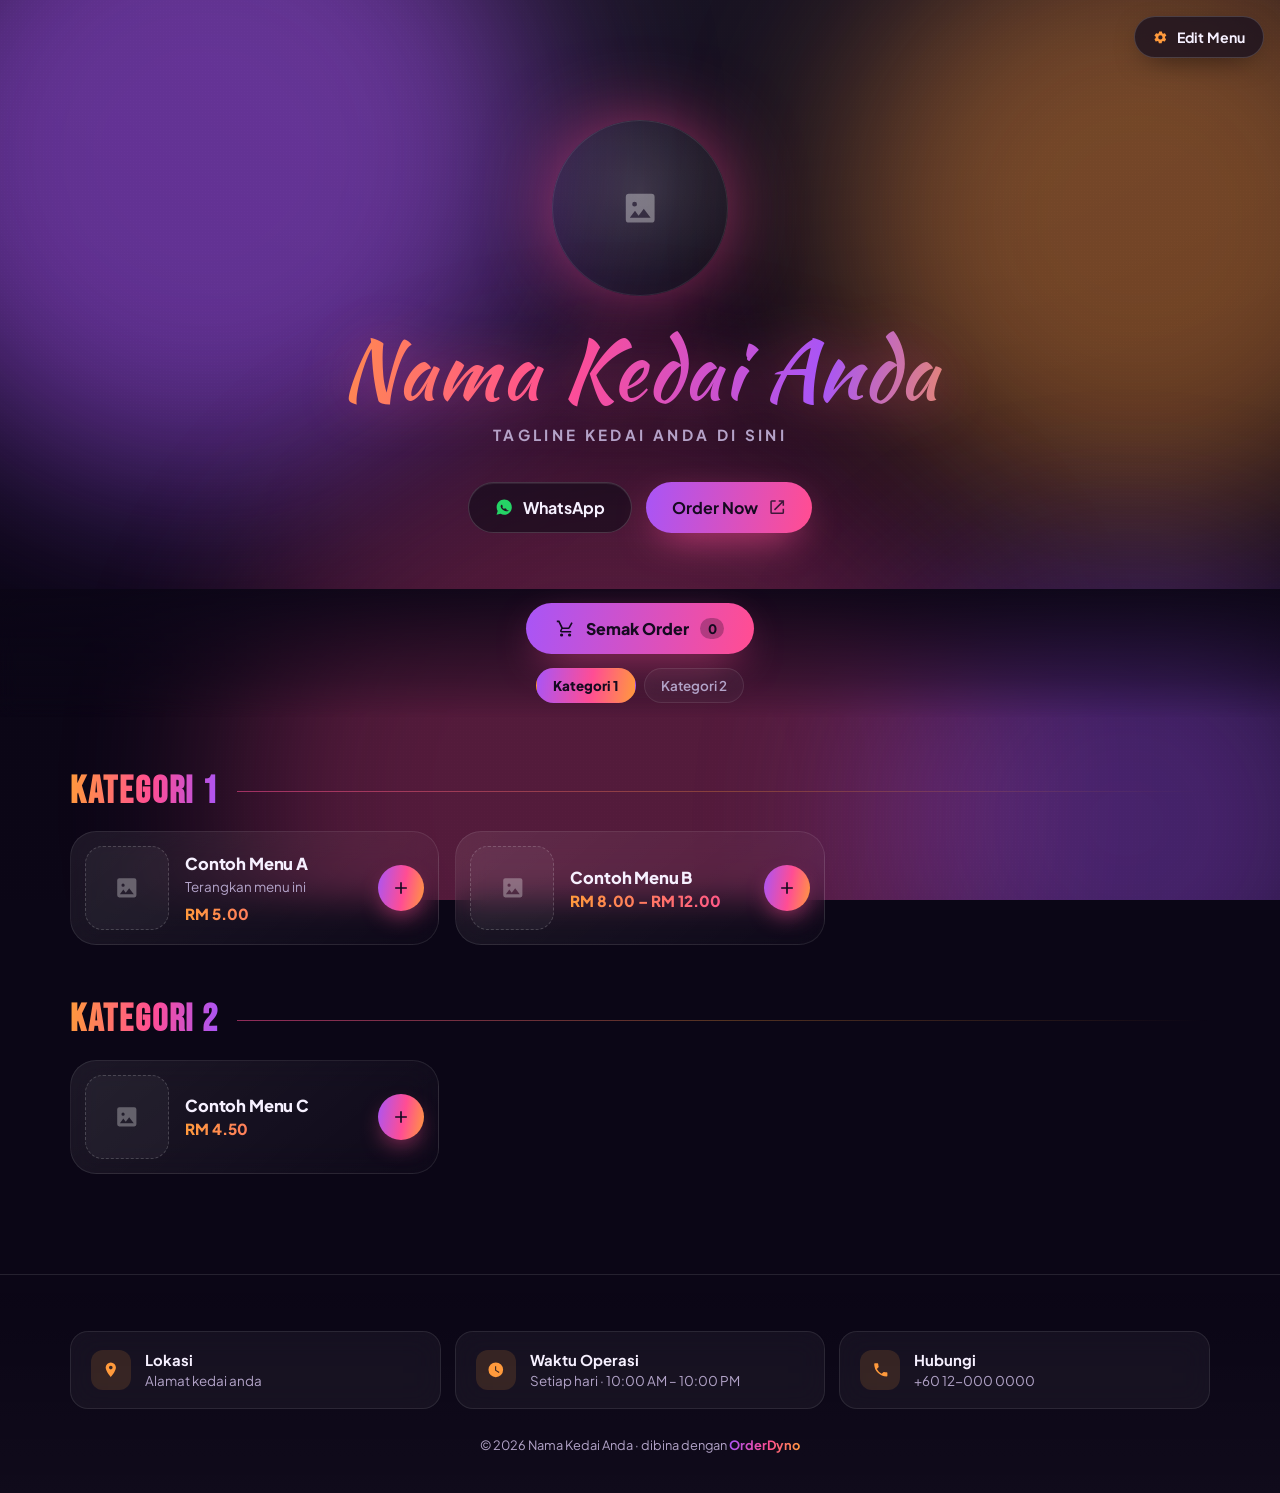
==== commit a6ff4416: "Guna lambang OrderDyno sebagai ikon, bukan emoji troli Favicon dahulunya emoji troli beli-belah, dan" ====
--- a/index.html
+++ b/index.html
@@ -9,7 +9,8 @@
 <meta property="og:title" content="Menu Online">
 <meta property="og:description" content="Pilih menu, masuk cart, hantar order terus ke WhatsApp.">
 <meta property="og:type" content="website">
-<link rel="icon" href="data:image/svg+xml,<svg xmlns='http://www.w3.org/2000/svg' viewBox='0 0 100 100'><text y='.9em' font-size='90'>🛒</text></svg>">
+<link rel="icon" href="assets/img/ikon-192.png" type="image/png">
+<link rel="apple-touch-icon" href="assets/img/ikon-512.png">
 
 <!-- Laman boleh dipasang ke skrin utama telefon. Manifest dijana per-kedai
      supaya nama dan ikon yang muncul ialah milik kedai itu, bukan OrderDyno.
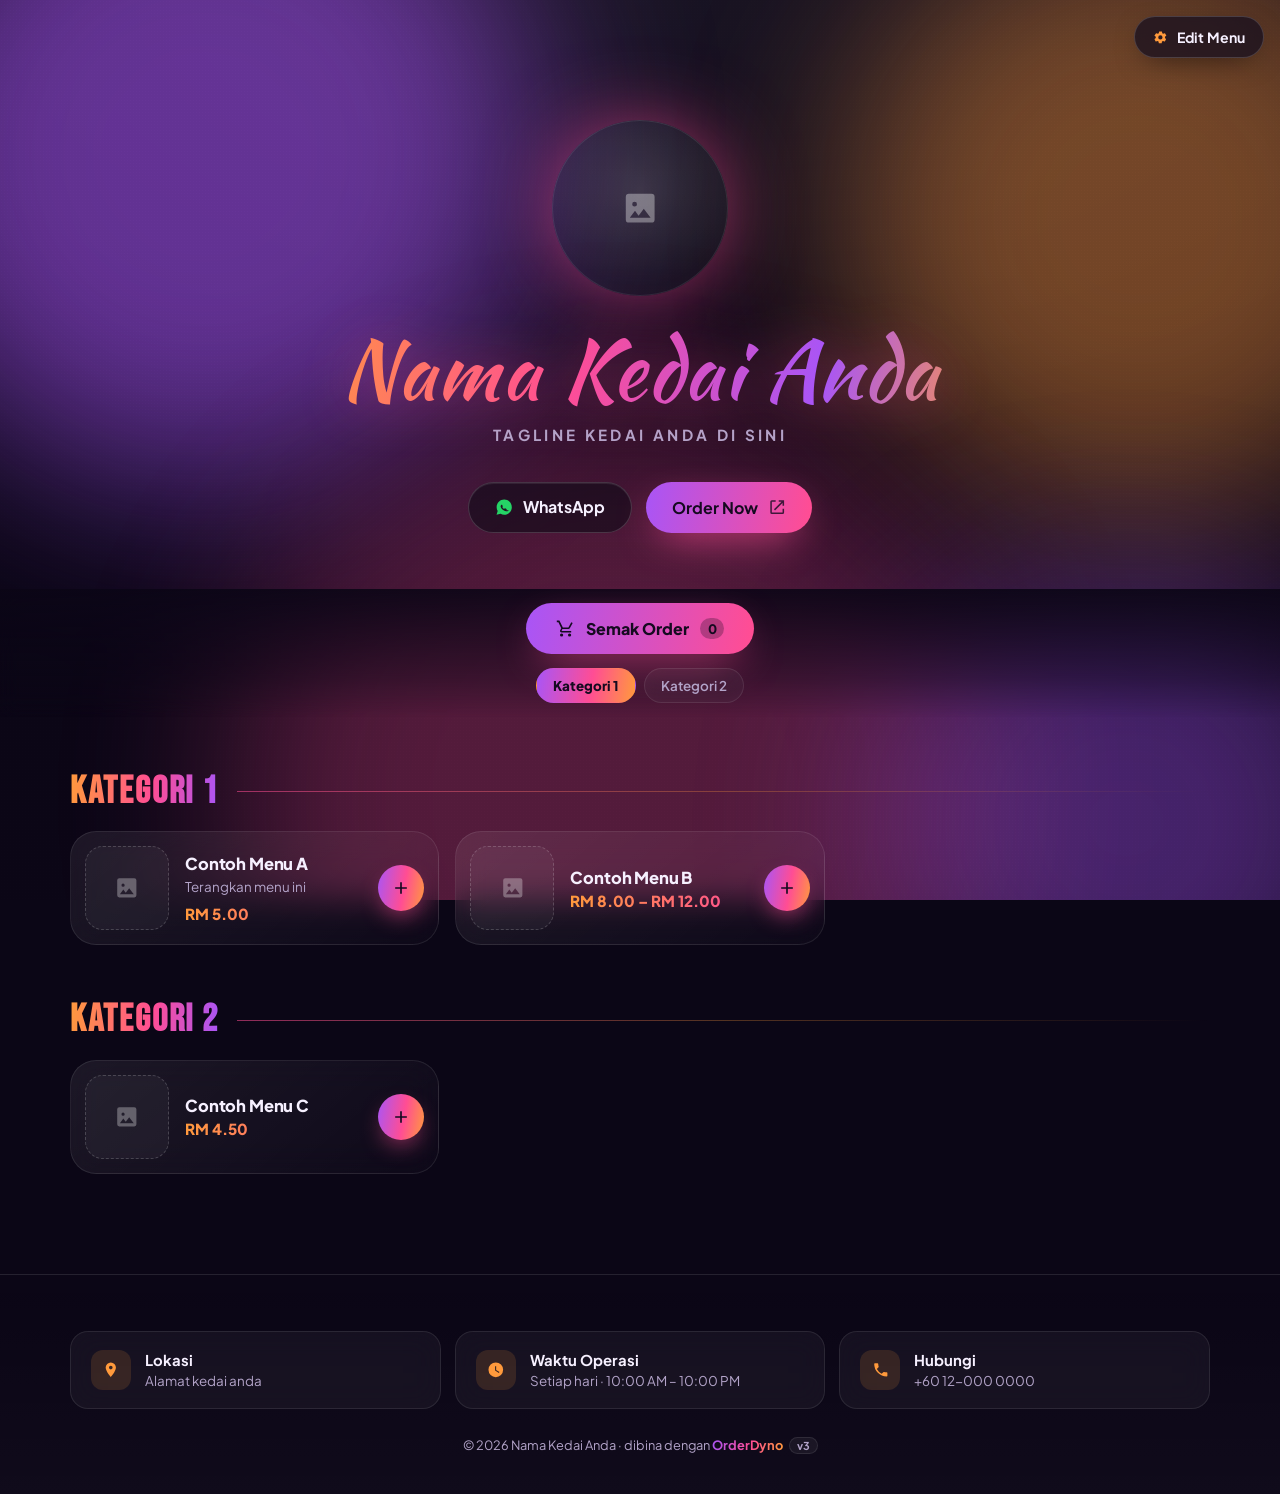
==== commit 029076e9: "Alamat aset bercap versi — cache lama tidak lagi boleh dipadankan Pemilik melaporkan laman masih pec" ====
--- a/index.html
+++ b/index.html
@@ -13,9 +13,11 @@
 <link rel="apple-touch-icon" href="assets/img/ikon-512.png">
 
 <!-- Laman boleh dipasang ke skrin utama telefon. Manifest dijana per-kedai
-     supaya nama dan ikon yang muncul ialah milik kedai itu, bukan OrderDyno.
-     iOS tidak membaca manifest untuk ikon, jadi app.js turut menetapkan
-     <link rel="apple-touch-icon"> daripada logo kedai. -->
+     supaya NAMA yang muncul ialah nama kedai itu — pelanggan yang memasang
+     dua kedai perlu dapat membezakannya. Ikonnya pula sengaja sama untuk
+     semua kedai: lambang OrderDyno, supaya jenama itu hadir pada setiap
+     telefon. iOS tidak membaca manifest untuk ikon, jadi apple-touch-icon
+     di atas yang menentukannya di sana. -->
 <link rel="manifest" href="api/manifest.php">
 <meta name="mobile-web-app-capable" content="yes">
 <meta name="apple-mobile-web-app-capable" content="yes">
@@ -23,7 +25,12 @@
 <link rel="preconnect" href="https://fonts.googleapis.com">
 <link rel="preconnect" href="https://fonts.gstatic.com" crossorigin>
 <link href="https://fonts.googleapis.com/css2?family=Bebas+Neue&family=Kaushan+Script&family=Plus+Jakarta+Sans:wght@400;500;600;700;800&display=swap" rel="stylesheet">
-<link rel="stylesheet" href="assets/css/style.css">
+<!-- ?v=N pada CSS dan JS: naikkan nombor itu SETIAP KALI salah satu
+     fail ini diubah. Tanpanya, cache pelayar atau service worker lama
+     boleh menghidangkan gaya lama bersama HTML baharu, dan laman nampak
+     pecah sehingga pelanggan membuang data laman sendiri. Nombor ini
+     mesti sepadan dengan ASET_VERSI dalam sw.js. -->
+<link rel="stylesheet" href="assets/css/style.css?v=3">
 
 <script>
 /* ==========================================================================
@@ -109,10 +116,24 @@
     <span>Semak Order</span>
     <span class="kira" id="kiraCart">0</span>
   </button>
+  <!-- Carian menu. Kedai dengan ratusan item tidak boleh diharap pada scroll
+       sahaja — pelanggan yang sudah tahu apa dia mahu patut boleh menaipnya. -->
+  <div class="cari" id="cari">
+    <svg class="cari__ikon" viewBox="0 0 24 24" aria-hidden="true"><path d="M9.5 3A6.5 6.5 0 0 1 16 9.5c0 1.61-.59 3.09-1.56 4.23l.27.27h.79l5 5-1.5 1.5-5-5v-.79l-.27-.27A6.52 6.52 0 0 1 9.5 16 6.5 6.5 0 0 1 3 9.5 6.5 6.5 0 0 1 9.5 3m0 2C7 5 5 7 5 9.5S7 14 9.5 14 14 12 14 9.5 12 5 9.5 5"/></svg>
+    <input class="cari__medan" id="medanCari" type="search" inputmode="search"
+           placeholder="Cari menu — tomyam, ayam, bingsu…"
+           autocomplete="off" autocapitalize="off" spellcheck="false"
+           aria-label="Cari menu">
+    <button class="cari__buang" id="btnBuangCari" type="button" aria-label="Kosongkan carian" hidden>
+      <svg viewBox="0 0 24 24" aria-hidden="true"><path d="M19 6.41 17.59 5 12 10.59 6.41 5 5 6.41 10.59 12 5 17.59 6.41 19 12 13.41 17.59 19 19 17.59 13.41 12z"/></svg>
+    </button>
+  </div>
+
   <nav class="chips" id="chips" aria-label="Kategori menu"></nav>
 </div>
 
 <!-- ================================ MENU ================================ -->
+<p class="cari-hasil bekas" id="cariHasil" role="status" aria-live="polite" hidden></p>
 <main class="bekas" id="menu"></main>
 
 <!-- =============================== FOOTER =============================== -->
@@ -132,7 +153,11 @@
         <span class="info__teks"><b>Hubungi</b><span id="telefon">+60 12-000 0000</span></span>
       </a>
     </div>
-    <p class="footer__hak">© <span id="tahun">2026</span> <span id="footerNama">Nama Kedai Anda</span> · dibina dengan <b>OrderDyno</b></p>
+    <!-- Nombor versi kelihatan. Bila pemilik kedai melaporkan laman nampak
+         pecah, soalan pertama sentiasa "versi mana yang telefon anda muat?" —
+         dan tiada devtools pada telefon untuk menjawabnya. Angka ini
+         menjawabnya dalam satu pandangan. Naikkan bersama ?v=N. -->
+    <p class="footer__hak">© <span id="tahun">2026</span> <span id="footerNama">Nama Kedai Anda</span> · dibina dengan <b>OrderDyno</b> <span class="footer__versi">v3</span></p>
   </div>
 </footer>
 
@@ -179,13 +204,12 @@
 
 <div class="toast-bekas" id="toast" aria-live="polite"></div>
 
-<script src="assets/js/config.js"></script>
-<script src="assets/js/contoh-menu.js"></script>
-<script src="assets/js/ikon.js"></script>
-<script src="assets/js/store.js"></script>
-<script src="assets/js/bayar.js"></script>
-<script src="assets/js/app.js"></script>
-<script src="assets/js/editor.js"></script>
+<script src="assets/js/config.js?v=3"></script>
+<script src="assets/js/contoh-menu.js?v=3"></script>
+<script src="assets/js/store.js?v=3"></script>
+<script src="assets/js/bayar.js?v=3"></script>
+<script src="assets/js/app.js?v=3"></script>
+<script src="assets/js/editor.js?v=3"></script>
 
 <script>
 /* Service worker: laman boleh dibuka walaupun talian putus, dan itu syarat
--- a/assets/css/style.css
+++ b/assets/css/style.css
@@ -387,12 +387,94 @@
   100% { transform: scale(1); }
 }
 
+/* --------------------------- Carian menu -------------------------------- */
+
+.cari {
+  display: flex;
+  align-items: center;
+  gap: 10px;
+  width: min(520px, calc(100% - 40px));
+  margin: 12px auto 0;
+  padding: 0 14px;
+  border-radius: 999px;
+  background: var(--kad);
+  border: 1px solid var(--garis);
+  backdrop-filter: blur(10px);
+  -webkit-backdrop-filter: blur(10px);
+  transition: border-color .2s, box-shadow .2s;
+}
+.cari:focus-within {
+  border-color: rgba(var(--c2-rgb), .6);
+  box-shadow: 0 0 0 3px rgba(var(--c2-rgb), .16);
+}
+.cari__ikon {
+  flex: none;
+  width: 18px;
+  height: 18px;
+  fill: var(--lemah);
+}
+.cari__medan {
+  flex: 1;
+  min-width: 0;
+  padding: 12px 0;
+  border: 0;
+  background: none;
+  color: var(--teks);
+  font: inherit;
+  font-size: .95rem;
+}
+.cari__medan::placeholder { color: var(--lemah); }
+.cari__medan:focus { outline: none; }
+/* Butang 'x' bawaan Safari/Chrome muncul biru terang di atas latar gelap.
+   Buang di mana-mana sahaja medan carian digunakan. */
+input[type="search"]::-webkit-search-cancel-button,
+input[type="search"]::-webkit-search-decoration { display: none; }
+
+.cari__buang {
+  flex: none;
+  display: grid;
+  place-items: center;
+  width: 26px;
+  height: 26px;
+  border-radius: 999px;
+  background: rgba(255, 255, 255, .08);
+  transition: background .2s;
+}
+.cari__buang:hover { background: rgba(255, 255, 255, .16); }
+.cari__buang svg { width: 14px; height: 14px; fill: var(--teks); }
+
+.cari-hasil {
+  margin: 26px auto 0;
+  font-size: .9rem;
+  font-weight: 600;
+  color: var(--lemah);
+  text-align: center;
+}
+.cari-hasil b { color: var(--teks); }
+
+/* Item dan kategori yang tidak sepadan dengan carian. Perlu !important
+   kerana .kad dan .kategori sendiri menetapkan display. */
+.kad[hidden],
+.kategori[hidden],
+.chip[hidden],
+.cari[hidden],
+.cari-hasil[hidden],
+.cari__buang[hidden] { display: none !important; }
+
 .chips {
   display: flex;
   gap: 8px;
+  /* 'center' sahaja memotong chip pertama bila kategori banyak: lebihan
+     tumpah ke KIRI dan KANAN, tetapi scrollLeft tidak boleh jadi negatif,
+     jadi yang di kiri tidak akan dapat dicapai selama-lamanya. 'safe'
+     menjatuhkannya ke flex-start sebaik sahaja ia melimpah. Baris pertama
+     kekal sebagai sandaran untuk pelayar lama. */
   justify-content: center;
+  justify-content: safe center;
   flex-wrap: nowrap;
   overflow-x: auto;
+  overscroll-behavior-x: contain;
+  scroll-padding-inline: 20px;
   scrollbar-width: none;
   margin-top: 12px;
   padding: 2px 20px;
@@ -1140,6 +1222,32 @@
 .ed-item__isi { flex: 1; min-width: 0; }
 .ed-item__nama { font-size: .9rem; font-weight: 700; white-space: nowrap; overflow: hidden; text-overflow: ellipsis; }
 .ed-item__harga { font-size: .78rem; color: var(--lemah); }
+.ed-item__habis { color: #ff9db3; font-weight: 800; }
+
+/* Item yang ditanda habis — kekal boleh dibaca, tetapi jelas berbeza */
+.ed-item--habis { opacity: .55; border-style: dashed; }
+.ed-item--habis .ed-item__gambar { filter: grayscale(1); }
+
+.mini--stok.aktif {
+  color: #150a20;
+  background: #ff9db3;
+  border-color: #ff9db3;
+}
+.mini--stok.aktif:hover { background: #ffb3c4; }
+
+.ed-cari { margin-bottom: 16px; }
+.ed-item[hidden], .ed-blok[hidden], .btn-tambah-baris[hidden] { display: none !important; }
+
+.ed-item__aksi { display: flex; gap: 6px; flex: none; }
+
+/* Lima butang pada satu baris tidak muat pada telefon — namanya terhimpit
+   jadi satu huruf. Pada skrin sempit butang turun ke baris sendiri, jadi
+   nama item dapat seluruh lebar. */
+@media (max-width: 560px) {
+  .ed-item { flex-wrap: wrap; row-gap: 10px; }
+  .ed-item__isi { flex: 1 1 120px; }
+  .ed-item__aksi { flex: 1 1 100%; justify-content: flex-end; }
+}
 
 /* Lencana status dalam tab Bayaran */
 .pil-status {
@@ -1353,3 +1461,17 @@
    kesemuanya, diukur oleh app.js. */
 body.kedai-tutup .btn-edit,
 body.tiada-talian .btn-edit { top: calc(16px + var(--tinggi-jalur, 0px)); }
+
+/* Nombor versi aset dalam footer — kecil dan senyap, tetapi ia menjawab
+   "versi mana telefon anda muat?" tanpa perlu devtools. */
+.footer__versi {
+  display: inline-block;
+  margin-left: 4px;
+  padding: 1px 7px;
+  border-radius: 999px;
+  font-size: .68rem;
+  font-weight: 700;
+  color: var(--lemah);
+  background: rgba(255, 255, 255, .05);
+  border: 1px solid var(--garis);
+}
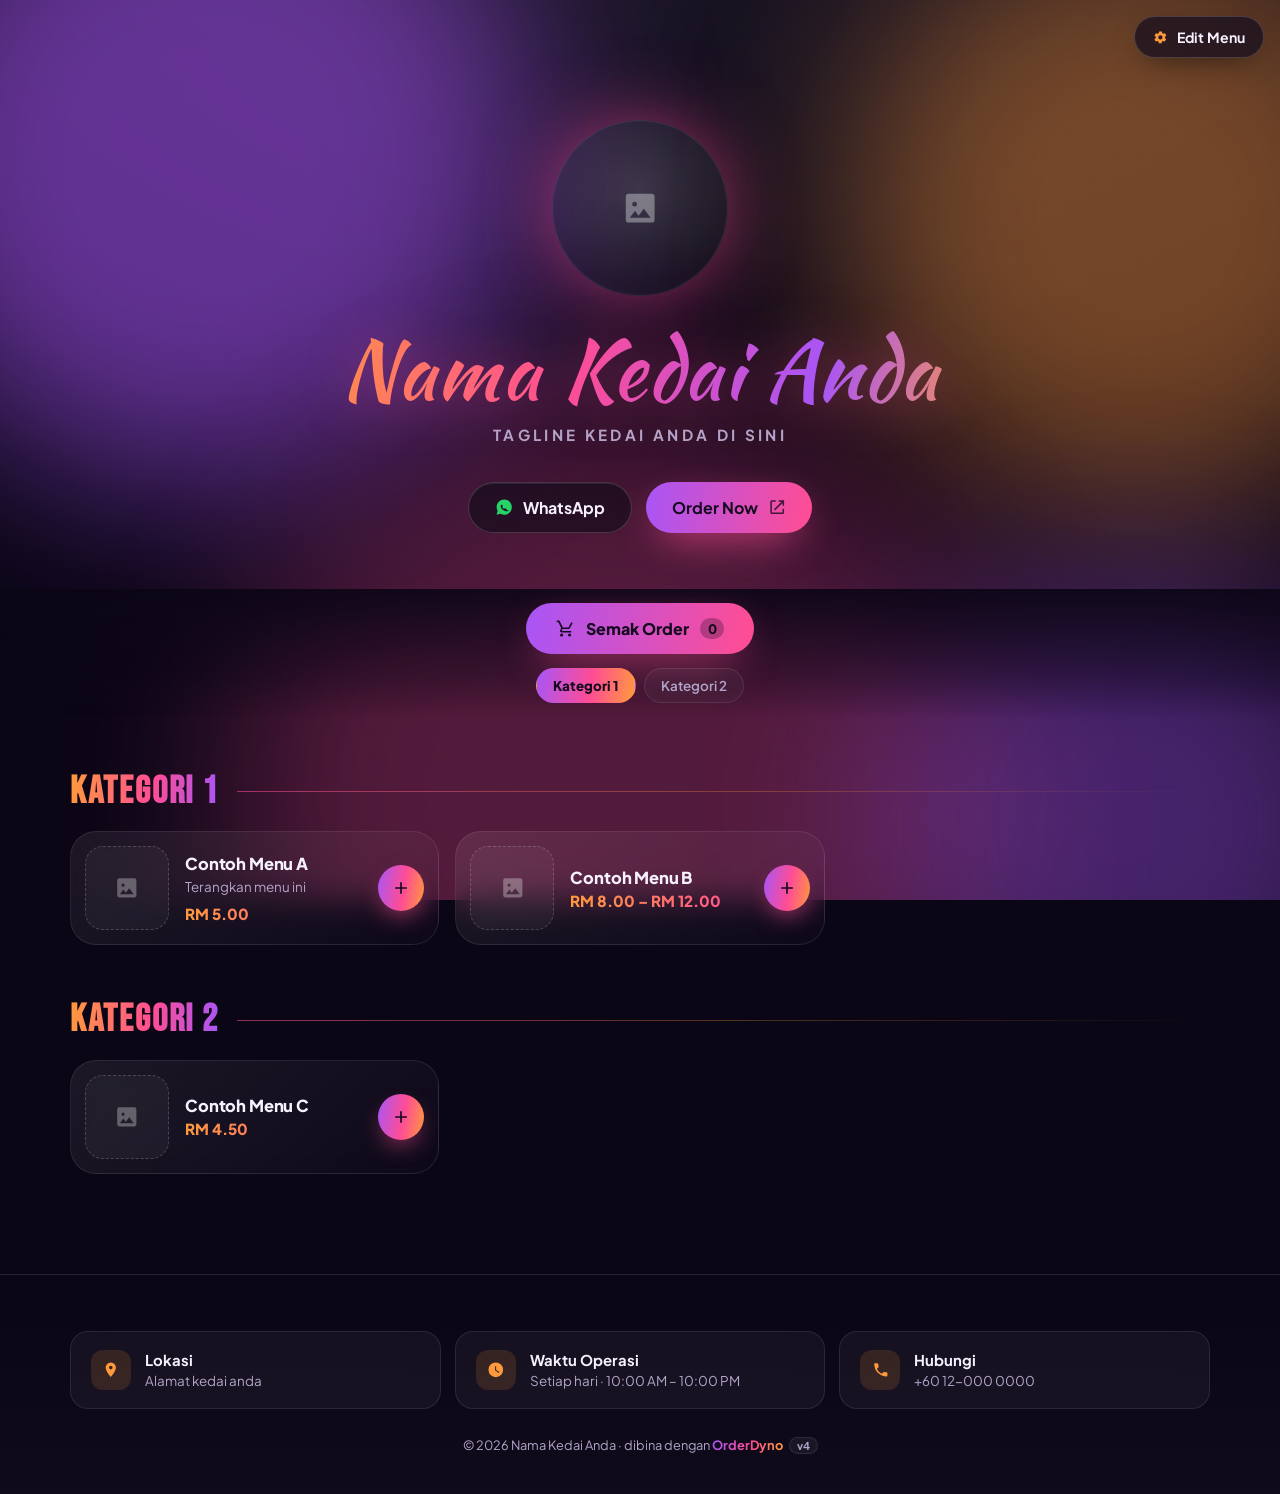
==== commit b8aecb4c: "Amaran "belum diterbitkan" pada setiap tab panel, bukan tersorok dalam Bayaran Pemilik Alisya melapo" ====
--- a/index.html
+++ b/index.html
@@ -30,7 +30,7 @@
      boleh menghidangkan gaya lama bersama HTML baharu, dan laman nampak
      pecah sehingga pelanggan membuang data laman sendiri. Nombor ini
      mesti sepadan dengan ASET_VERSI dalam sw.js. -->
-<link rel="stylesheet" href="assets/css/style.css?v=3">
+<link rel="stylesheet" href="assets/css/style.css?v=4">
 
 <script>
 /* ==========================================================================
@@ -157,7 +157,7 @@
          pecah, soalan pertama sentiasa "versi mana yang telefon anda muat?" —
          dan tiada devtools pada telefon untuk menjawabnya. Angka ini
          menjawabnya dalam satu pandangan. Naikkan bersama ?v=N. -->
-    <p class="footer__hak">© <span id="tahun">2026</span> <span id="footerNama">Nama Kedai Anda</span> · dibina dengan <b>OrderDyno</b> <span class="footer__versi">v3</span></p>
+    <p class="footer__hak">© <span id="tahun">2026</span> <span id="footerNama">Nama Kedai Anda</span> · dibina dengan <b>OrderDyno</b> <span class="footer__versi">v4</span></p>
   </div>
 </footer>
 
@@ -204,12 +204,12 @@
 
 <div class="toast-bekas" id="toast" aria-live="polite"></div>
 
-<script src="assets/js/config.js?v=3"></script>
-<script src="assets/js/contoh-menu.js?v=3"></script>
-<script src="assets/js/store.js?v=3"></script>
-<script src="assets/js/bayar.js?v=3"></script>
-<script src="assets/js/app.js?v=3"></script>
-<script src="assets/js/editor.js?v=3"></script>
+<script src="assets/js/config.js?v=4"></script>
+<script src="assets/js/contoh-menu.js?v=4"></script>
+<script src="assets/js/store.js?v=4"></script>
+<script src="assets/js/bayar.js?v=4"></script>
+<script src="assets/js/app.js?v=4"></script>
+<script src="assets/js/editor.js?v=4"></script>
 
 <script>
 /* Service worker: laman boleh dibuka walaupun talian putus, dan itu syarat
--- a/assets/css/style.css
+++ b/assets/css/style.css
@@ -1475,3 +1475,22 @@
   background: rgba(255, 255, 255, .05);
   border: 1px solid var(--garis);
 }
+
+/* Jalur "belum diterbitkan" dalam kaki panel editor. Ia kelihatan pada
+   SETIAP tab, kerana amaran yang hanya wujud dalam tab Bayaran tidak pernah
+   dibaca oleh pemilik kedai yang sedang mengedit menu. */
+.ed__belum {
+  display: flex;
+  align-items: center;
+  gap: 12px;
+  flex-wrap: wrap;
+  padding: 12px 18px;
+  font-size: .85rem;
+  line-height: 1.45;
+  color: #ffd9a8;
+  background: rgba(255, 150, 60, .13);
+  border-top: 1px solid rgba(255, 150, 60, .3);
+}
+.ed__belum[hidden] { display: none !important; }
+.ed__belum span { flex: 1 1 200px; min-width: 0; }
+.ed__belum b { color: #fff; }
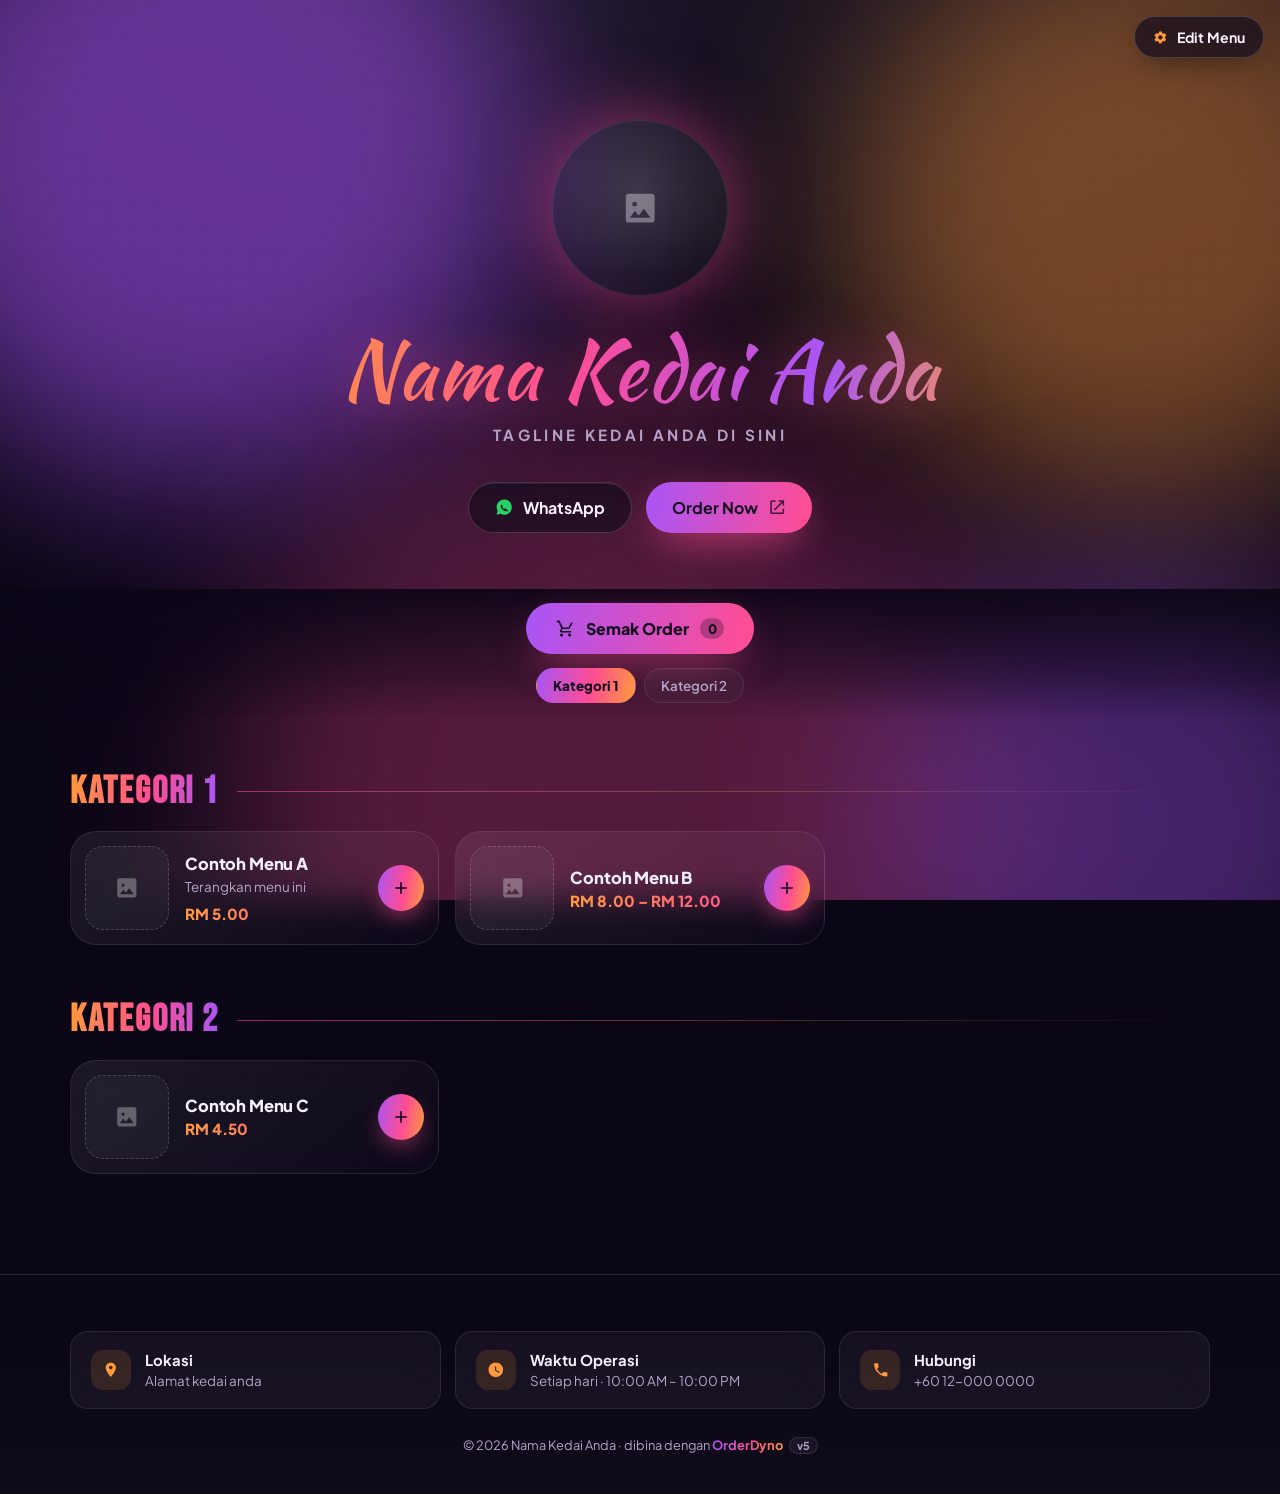
==== commit b29230eb: "Butang "Tambah item" di atas senarai, bukan di hujungnya Kategori Minuman Sejuk Alisya ada 98 item. " ====
--- a/index.html
+++ b/index.html
@@ -30,7 +30,7 @@
      boleh menghidangkan gaya lama bersama HTML baharu, dan laman nampak
      pecah sehingga pelanggan membuang data laman sendiri. Nombor ini
      mesti sepadan dengan ASET_VERSI dalam sw.js. -->
-<link rel="stylesheet" href="assets/css/style.css?v=4">
+<link rel="stylesheet" href="assets/css/style.css?v=5">
 
 <script>
 /* ==========================================================================
@@ -157,7 +157,7 @@
          pecah, soalan pertama sentiasa "versi mana yang telefon anda muat?" —
          dan tiada devtools pada telefon untuk menjawabnya. Angka ini
          menjawabnya dalam satu pandangan. Naikkan bersama ?v=N. -->
-    <p class="footer__hak">© <span id="tahun">2026</span> <span id="footerNama">Nama Kedai Anda</span> · dibina dengan <b>OrderDyno</b> <span class="footer__versi">v4</span></p>
+    <p class="footer__hak">© <span id="tahun">2026</span> <span id="footerNama">Nama Kedai Anda</span> · dibina dengan <b>OrderDyno</b> <span class="footer__versi">v5</span></p>
   </div>
 </footer>
 
@@ -204,12 +204,12 @@
 
 <div class="toast-bekas" id="toast" aria-live="polite"></div>
 
-<script src="assets/js/config.js?v=4"></script>
-<script src="assets/js/contoh-menu.js?v=4"></script>
-<script src="assets/js/store.js?v=4"></script>
-<script src="assets/js/bayar.js?v=4"></script>
-<script src="assets/js/app.js?v=4"></script>
-<script src="assets/js/editor.js?v=4"></script>
+<script src="assets/js/config.js?v=5"></script>
+<script src="assets/js/contoh-menu.js?v=5"></script>
+<script src="assets/js/store.js?v=5"></script>
+<script src="assets/js/bayar.js?v=5"></script>
+<script src="assets/js/app.js?v=5"></script>
+<script src="assets/js/editor.js?v=5"></script>
 
 <script>
 /* Service worker: laman boleh dibuka walaupun talian putus, dan itu syarat
--- a/assets/css/style.css
+++ b/assets/css/style.css
@@ -1494,3 +1494,7 @@
 .ed__belum[hidden] { display: none !important; }
 .ed__belum span { flex: 1 1 200px; min-width: 0; }
 .ed__belum b { color: #fff; }
+
+/* Butang "Tambah item" kini di atas senarai — beri ia ruang bernafas dari
+   item pertama supaya ia tidak kelihatan sebahagian daripada baris itu. */
+.btn-tambah-baris--atas { margin-bottom: 12px; }
